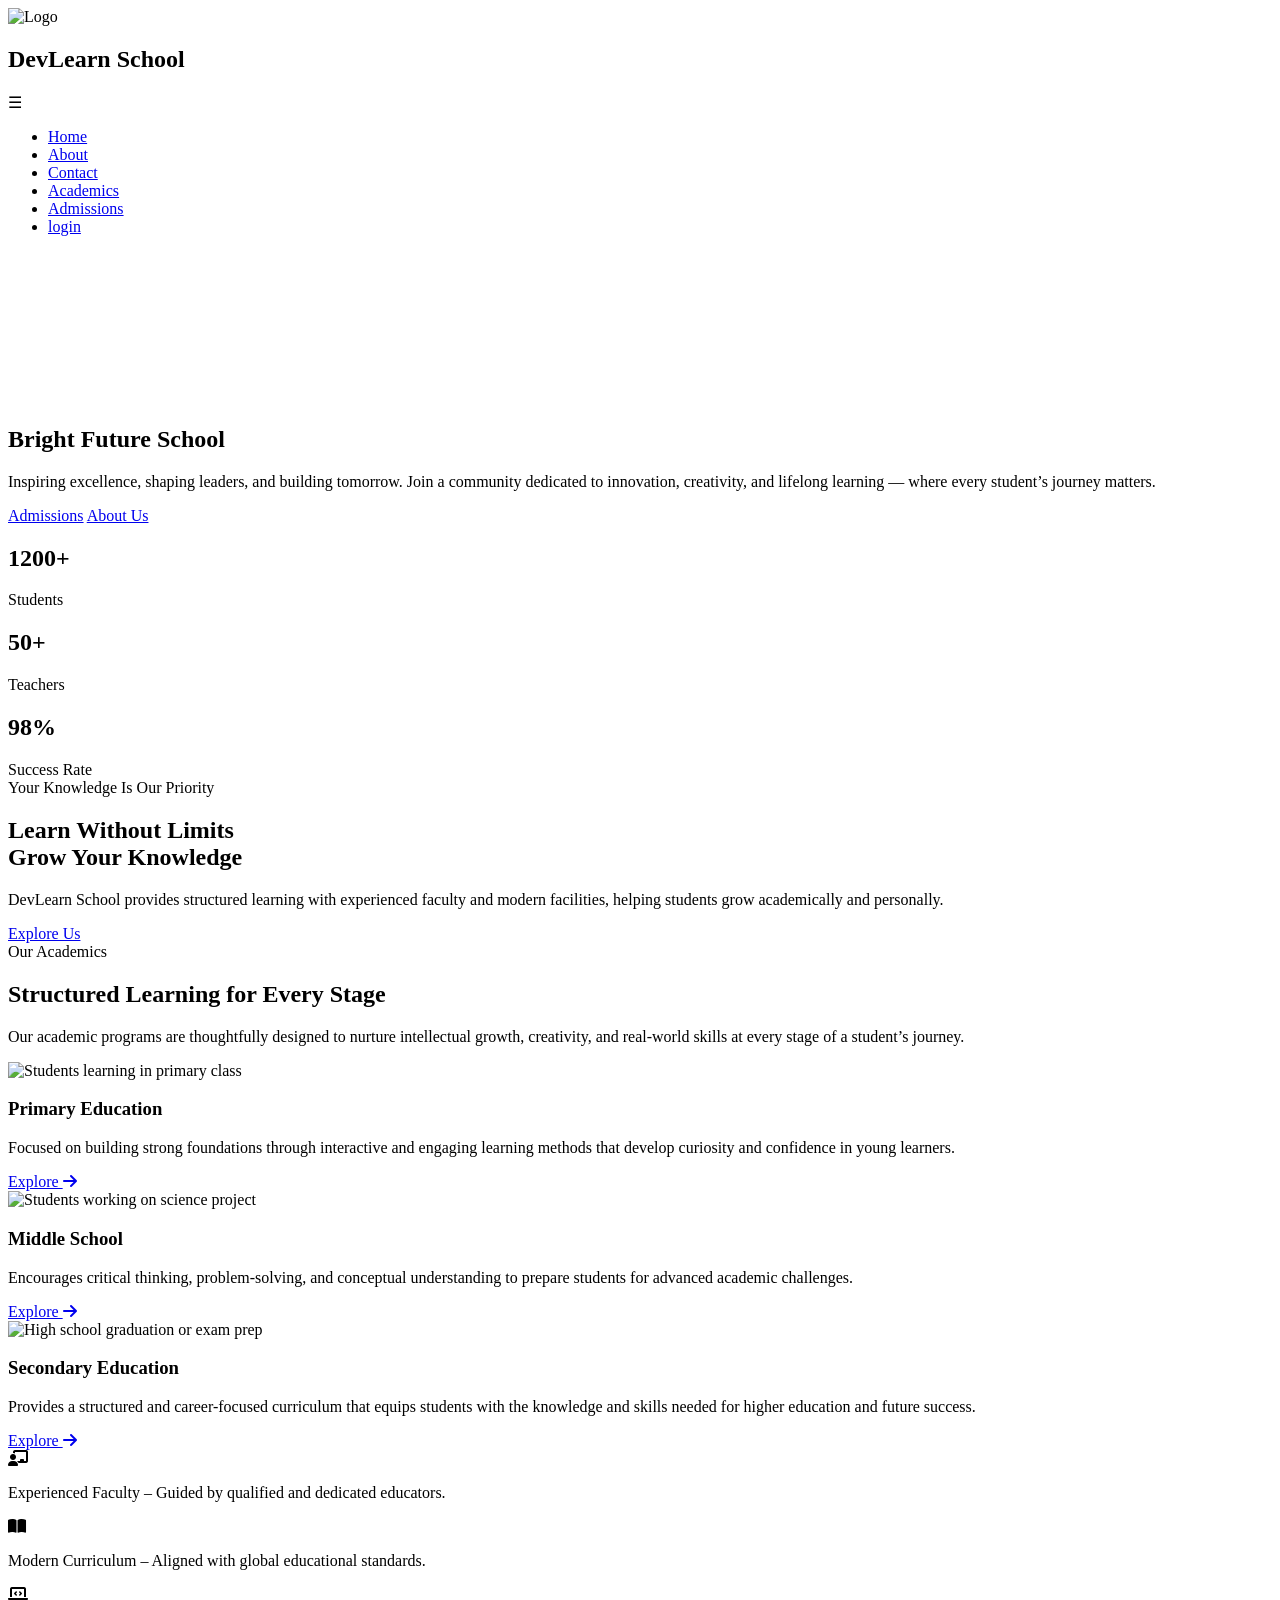
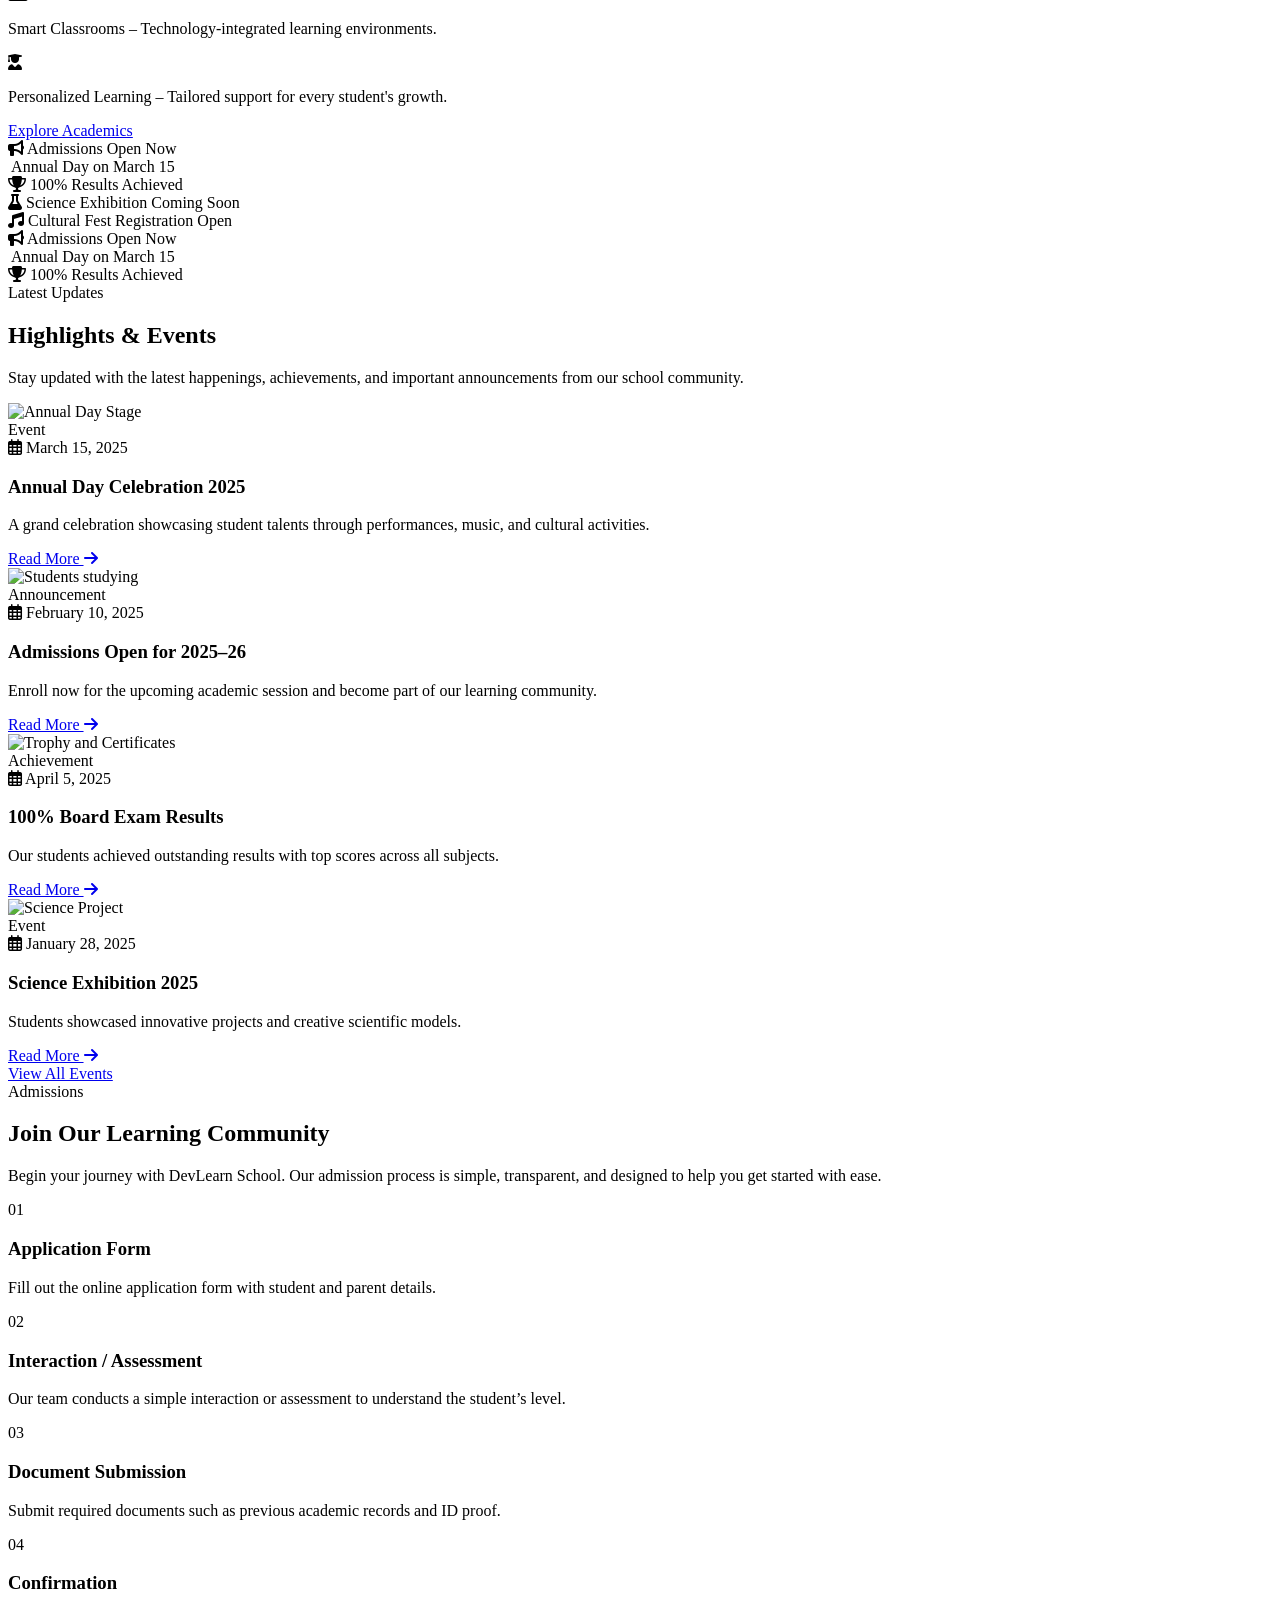
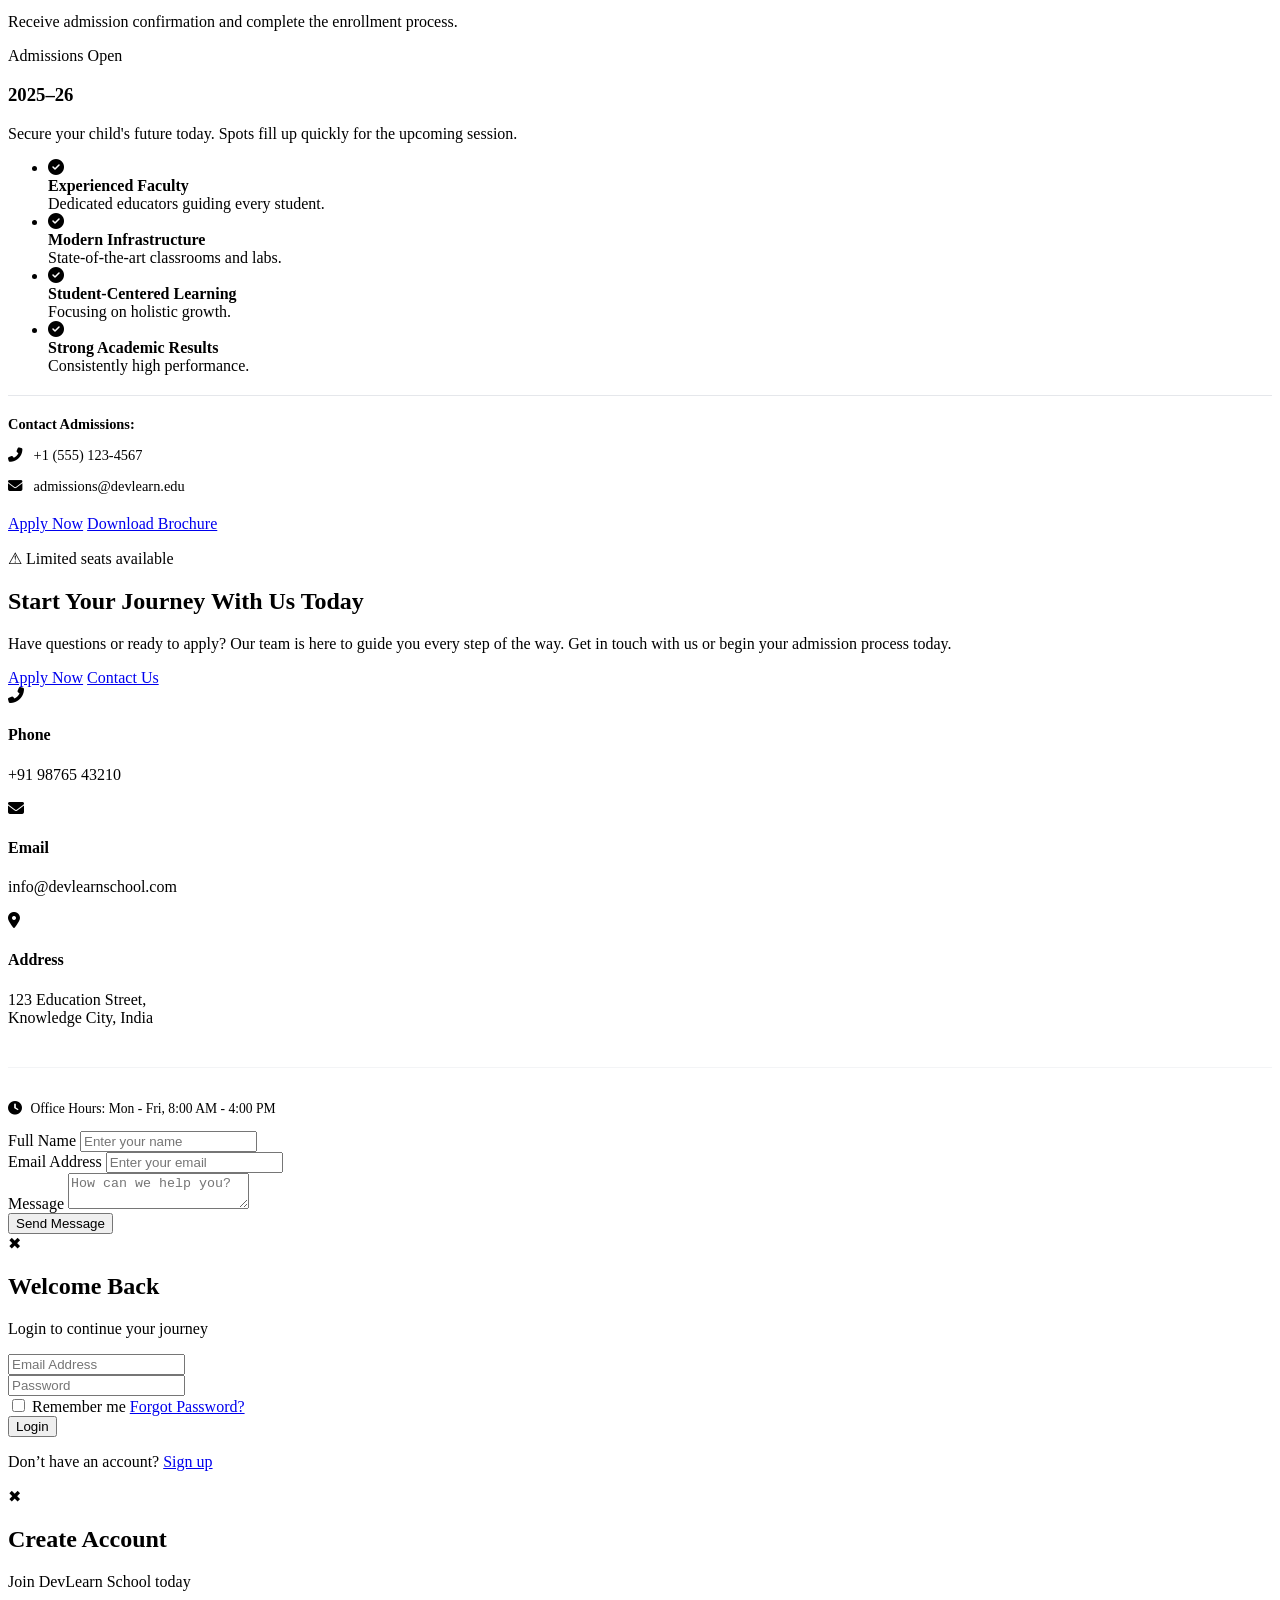
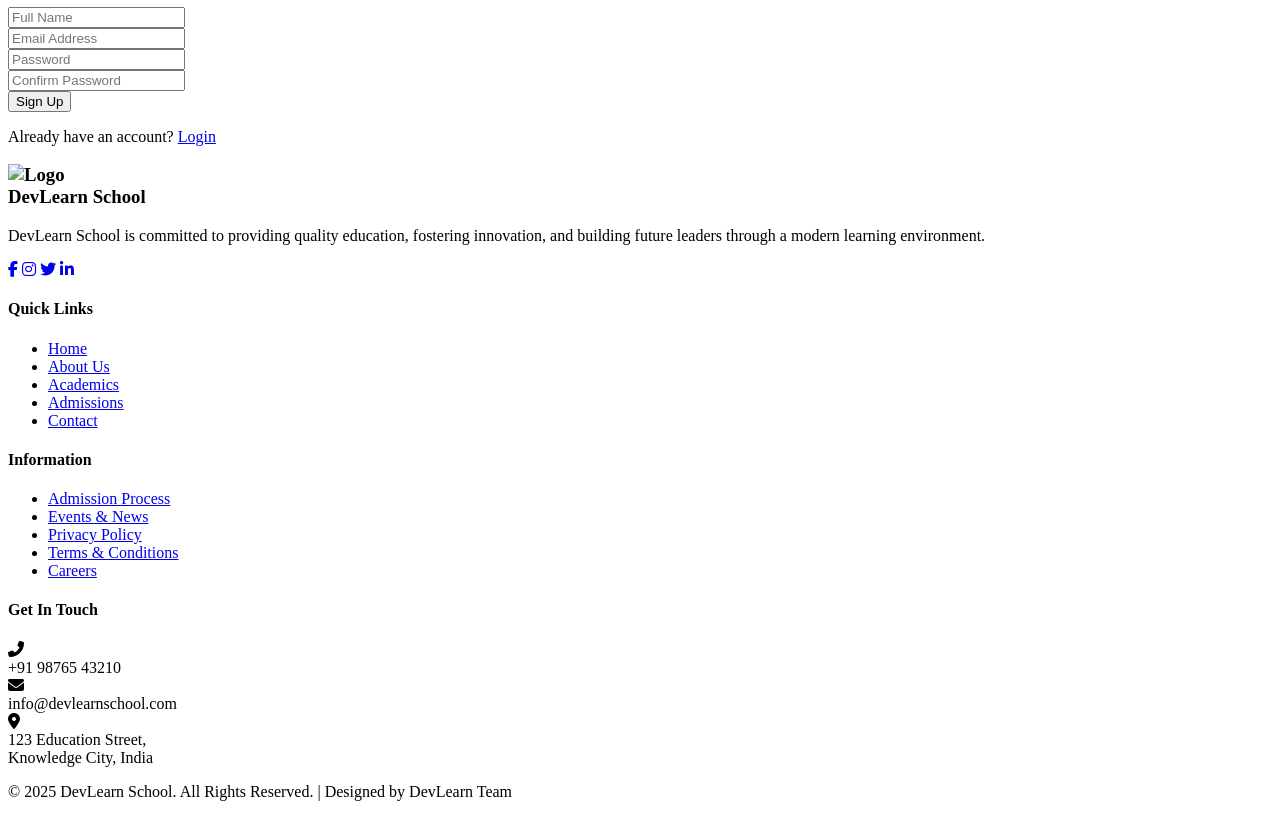
==== index.html @ 70fc8963 "Create index.html" ====
<!DOCTYPE html>
<html lang="en">

<head>
    <meta charset="UTF-8">
    <meta name="viewport" content="width=device-width, initial-scale=1.0">
    <link rel="shortcut icon" href="./images/Logo.png" type="image/x-icon">
    <title>DevLearn</title>
    <link rel="stylesheet" href="header-section.css">
    <link rel="stylesheet" href="hero-section.css">
    <link rel="stylesheet" href="intro-sec.css">
    <link rel="stylesheet" href="Academic-section.css">
    <link rel="stylesheet" href="highlites-section.css">
    <link rel="stylesheet" href="admission-section.css">
    <link rel="stylesheet" href="cta-contact-section.css">
    <link href="https://fonts.googleapis.com/css2?family=Poppins:wght@300;400;600&display=swap" rel="stylesheet">
    <link rel="stylesheet" href="https://cdnjs.cloudflare.com/ajax/libs/font-awesome/6.4.0/css/all.min.css">
</head>

<body>
    <main>
        <header>
            <div class="navbar center">

                <div class="part1 center">
                    <!-- LOGO -->
                    <div class="logo center">
                        <img src="./images/Logo.png" alt="Logo">
                        <h2>DevLearn School</h2>
                    </div>

                    <!-- HAMBURGER -->
                    <div class="menu-toggle" onclick="toggleMenu()">☰</div>
                </div>

                <div class="part2 center">
                    <!-- NAV -->
                    <ul class="nav-links center" id="navLinks">
                        <li><a href="#hero">Home</a></li>
                        <li><a href="#intro">About</a></li>
                        <li><a href="#contact">Contact</a></li>
                        <li><a href="#academics">Academics</a></li>
                        <li><a href="#admissions">Admissions</a></li>
                        <li><a href="#" onclick="openLogin()">login</a></li>
                    </ul>
                </div>



            </div>
        </header>
        <section class="hero" id="hero">

            <video autoplay muted playsinline>
                <source
                    src="https://video-previews.elements.envatousercontent.com/9fe2ec0e-b2e8-4913-87cd-4b64311486c4/watermarked_preview/watermarked_preview.mp4"
                    type="video/mp4">
            </video>

            <div class="overlay"></div>

            <div class="hero-content">
                <h1>Bright Future School</h1>
                <p>
                    Inspiring excellence, shaping leaders, and building tomorrow.
                    Join a community dedicated to innovation, creativity, and lifelong learning — where every student’s
                    journey matters.
                </p>
                <a href="#admissions" class="btn btn-primary">Admissions</a>
                <a href="#intro" class="btn btn-secondary">About Us</a>
                <!-- 📊 STATS -->
                <div class="stats">
                    <div class="stat">
                        <h2>1200+</h2>
                        <span>Students</span>
                    </div>
                    <div class="stat">
                        <h2>50+</h2>
                        <span>Teachers</span>
                    </div>
                    <div class="stat">
                        <h2>98%</h2>
                        <span>Success Rate</span>
                    </div>
                </div>
            </div>
        </section>
        <section class="intro-sec center" id="intro">
            <div class="intro-ctn center">
                <div class="intro-part1">
                    <span>Your Knowledge Is Our Priority</span>

                    <h2>
                        Learn Without Limits <br>
                        Grow Your <span>Knowledge</span>
                    </h2>

                    <p>
                        DevLearn School provides structured learning with experienced faculty
                        and modern facilities, helping students grow academically and personally.
                    </p>

                    <a href="#" class="about-btn">Explore Us</a>

                </div>
                <div class="intro-part2 center">
                    <div class="shape-ctn center">
                        <div class="shape-box center">
                            <div class="box1-part1 background"></div>
                            <div class="box1-part2"></div>
                        </div>
                        <div class="shape-box center">
                            <div class="box2-part1"></div>
                            <div class="box2-part2 background"></div>
                        </div>
                        <div class="shape-box center">
                            <div class="box3-part1 background"></div>
                            <div class="box3-part2"></div>
                        </div>
                    </div>
                </div>
            </div>
        </section>
        <section class="academic-section" id="academics">
            <div class="container">

                <!-- 1. Section Header -->
                <div class="section-header fade-on-scroll">
                    <span class="subtitle">Our Academics</span>
                    <h2>Structured Learning for Every Stage</h2>
                    <p>Our academic programs are thoughtfully designed to nurture intellectual growth, creativity, and
                        real-world
                        skills at every stage of a student’s journey.</p>
                </div>

                <!-- 2. Academic Programs (Core Content) -->
                <div class="programs-grid">

                    <!-- Program A: Primary Education -->
                    <article class="program-card fade-on-scroll">
                        <div class="card-image-wrapper">
                            <!-- Using Picsum with a specific seed for consistency -->
                            <img src="https://picsum.photos/seed/primary1/600/400"
                                alt="Students learning in primary class" loading="lazy">
                        </div>
                        <div class="card-content">
                            <h3 class="card-title">Primary Education</h3>
                            <p class="card-desc">Focused on building strong foundations through interactive and engaging
                                learning
                                methods that develop curiosity and confidence in young learners.</p>
                            <a href="#" class="card-link">Explore <i class="fas fa-arrow-right"></i></a>
                        </div>
                    </article>

                    <!-- Program B: Middle School -->
                    <article class="program-card fade-on-scroll">
                        <div class="card-image-wrapper">
                            <img src="https://picsum.photos/seed/middleschool2/600/400"
                                alt="Students working on science project" loading="lazy">
                        </div>
                        <div class="card-content">
                            <h3 class="card-title">Middle School</h3>
                            <p class="card-desc">Encourages critical thinking, problem-solving, and conceptual
                                understanding to prepare
                                students for advanced academic challenges.</p>
                            <a href="#" class="card-link">Explore <i class="fas fa-arrow-right"></i></a>
                        </div>
                    </article>

                    <!-- Program C: Secondary Education -->
                    <article class="program-card fade-on-scroll">
                        <div class="card-image-wrapper">
                            <img src="https://picsum.photos/seed/highschool3/600/400"
                                alt="High school graduation or exam prep" loading="lazy">
                        </div>
                        <div class="card-content">
                            <h3 class="card-title">Secondary Education</h3>
                            <p class="card-desc">Provides a structured and career-focused curriculum that equips
                                students with the
                                knowledge and skills needed for higher education and future success.</p>
                            <a href="#" class="card-link">Explore <i class="fas fa-arrow-right"></i></a>
                        </div>
                    </article>

                </div>

                <!-- 3. Additional Academic Features -->
                <div class="features-row">

                    <div class="feature-item fade-on-scroll">
                        <div class="feature-icon">
                            <i class="fas fa-chalkboard-user"></i>
                        </div>
                        <p class="feature-text">Experienced Faculty – Guided by qualified and dedicated educators.</p>
                    </div>

                    <div class="feature-item fade-on-scroll">
                        <div class="feature-icon">
                            <i class="fas fa-book-open"></i>
                        </div>
                        <p class="feature-text">Modern Curriculum – Aligned with global educational standards.</p>
                    </div>

                    <div class="feature-item fade-on-scroll">
                        <div class="feature-icon">
                            <i class="fas fa-laptop-code"></i>
                        </div>
                        <p class="feature-text">Smart Classrooms – Technology-integrated learning environments.</p>
                    </div>

                    <div class="feature-item fade-on-scroll">
                        <div class="feature-icon">
                            <i class="fas fa-user-graduate"></i>
                        </div>
                        <p class="feature-text">Personalized Learning – Tailored support for every student's growth.</p>
                    </div>

                </div>

                <!-- 4. Call to Action -->
                <div class="cta-container fade-on-scroll">
                    <a href="#" class="btn btn-primary" onclick="handleCta(event)">Explore Academics</a>
                </div>

            </div>
        </section>
        <section class="events-section" id="events">
            <div class="container">

                <!-- 5. Ticker Bar -->
                <div class="ticker-wrap">
                    <div class="ticker">
                        <div class="ticker-item"><i class="fas fa-bullhorn"></i> Admissions Open Now</div>
                        <div class="ticker-item"><i class="fas fa-calendar-star"></i> Annual Day on March 15</div>
                        <div class="ticker-item"><i class="fas fa-trophy"></i> 100% Results Achieved</div>
                        <div class="ticker-item"><i class="fas fa-flask"></i> Science Exhibition Coming Soon</div>
                        <div class="ticker-item"><i class="fas fa-music"></i> Cultural Fest Registration Open</div>
                        <!-- Repeated for seamless loop effect in CSS -->
                        <div class="ticker-item"><i class="fas fa-bullhorn"></i> Admissions Open Now</div>
                        <div class="ticker-item"><i class="fas fa-calendar-star"></i> Annual Day on March 15</div>
                        <div class="ticker-item"><i class="fas fa-trophy"></i> 100% Results Achieved</div>
                    </div>
                </div>

                <!-- 1. Section Header -->
                <div class="section-header fade-on-scroll">
                    <span class="subtitle">Latest Updates</span>
                    <h2>Highlights & Events</h2>
                    <p>Stay updated with the latest happenings, achievements, and important announcements from our
                        school community.</p>
                </div>

                <!-- 2. Event Cards Grid -->
                <div class="events-grid">

                    <!-- Card 1: Event -->
                    <article class="event-card fade-on-scroll">
                        <div class="card-image">
                            <img src="https://picsum.photos/seed/event1/600/400" alt="Annual Day Stage">
                        </div>
                        <div class="card-content">
                            <span class="card-tag tag-event">Event</span>
                            <div class="card-date"><i class="far fa-calendar-alt"></i> March 15, 2025</div>
                            <h3 class="card-title">Annual Day Celebration 2025</h3>
                            <p class="card-desc">A grand celebration showcasing student talents through performances,
                                music, and cultural activities.</p>
                            <a href="#" class="card-link">Read More <i class="fas fa-arrow-right"></i></a>
                        </div>
                    </article>

                    <!-- Card 2: Announcement -->
                    <article class="event-card fade-on-scroll">
                        <div class="card-image">
                            <img src="https://picsum.photos/seed/admissions/600/400" alt="Students studying">
                        </div>
                        <div class="card-content">
                            <span class="card-tag tag-announcement">Announcement</span>
                            <div class="card-date"><i class="far fa-calendar-alt"></i> February 10, 2025</div>
                            <h3 class="card-title">Admissions Open for 2025–26</h3>
                            <p class="card-desc">Enroll now for the upcoming academic session and become part of our
                                learning community.</p>
                            <a href="#" class="card-link">Read More <i class="fas fa-arrow-right"></i></a>
                        </div>
                    </article>

                    <!-- Card 3: Achievement -->
                    <article class="event-card fade-on-scroll">
                        <div class="card-image">
                            <img src="https://picsum.photos/seed/results/600/400" alt="Trophy and Certificates">
                        </div>
                        <div class="card-content">
                            <span class="card-tag tag-achievement">Achievement</span>
                            <div class="card-date"><i class="far fa-calendar-alt"></i> April 5, 2025</div>
                            <h3 class="card-title">100% Board Exam Results</h3>
                            <p class="card-desc">Our students achieved outstanding results with top scores across all
                                subjects.</p>
                            <a href="#" class="card-link">Read More <i class="fas fa-arrow-right"></i></a>
                        </div>
                    </article>

                    <!-- Card 4: Event (Optional) -->
                    <article class="event-card fade-on-scroll">
                        <div class="card-image">
                            <img src="https://picsum.photos/seed/science/600/400" alt="Science Project">
                        </div>
                        <div class="card-content">
                            <span class="card-tag tag-event">Event</span>
                            <div class="card-date"><i class="far fa-calendar-alt"></i> January 28, 2025</div>
                            <h3 class="card-title">Science Exhibition 2025</h3>
                            <p class="card-desc">Students showcased innovative projects and creative scientific models.
                            </p>
                            <a href="#" class="card-link">Read More <i class="fas fa-arrow-right"></i></a>
                        </div>
                    </article>

                </div>

                <!-- 6. Call to Action -->
                <div class="cta-container fade-on-scroll">
                    <a href="#" class="btn btn-primary" onclick="handleCta(event)">View All Events</a>
                </div>

            </div>
        </section>
        <section class="admissions-section" id="admissions">
            <div class="container">

                <!-- 1. Section Header -->
                <div class="section-header fade-on-scroll">
                    <span class="subtitle">Admissions</span>
                    <h2>Join Our Learning Community</h2>
                    <p>Begin your journey with DevLearn School. Our admission process is simple, transparent, and
                        designed to help you get started with ease.</p>
                </div>

                <div class="admissions-grid">

                    <!-- 2. Admission Process (Left Column) -->
                    <div class="process-container">
                        <div class="steps-wrapper">

                            <!-- Step 01 -->
                            <div class="step-card fade-on-scroll">
                                <div class="step-number">01</div>
                                <div class="step-content">
                                    <h3>Application Form</h3>
                                    <p>Fill out the online application form with student and parent details.</p>
                                </div>
                            </div>

                            <!-- Step 02 -->
                            <div class="step-card fade-on-scroll">
                                <div class="step-number">02</div>
                                <div class="step-content">
                                    <h3>Interaction / Assessment</h3>
                                    <p>Our team conducts a simple interaction or assessment to understand the student’s
                                        level.</p>
                                </div>
                            </div>

                            <!-- Step 03 -->
                            <div class="step-card fade-on-scroll">
                                <div class="step-number">03</div>
                                <div class="step-content">
                                    <h3>Document Submission</h3>
                                    <p>Submit required documents such as previous academic records and ID proof.</p>
                                </div>
                            </div>

                            <!-- Step 04 -->
                            <div class="step-card fade-on-scroll">
                                <div class="step-number">04</div>
                                <div class="step-content">
                                    <h3>Confirmation</h3>
                                    <p>Receive admission confirmation and complete the enrollment process.</p>
                                </div>
                            </div>

                        </div>
                    </div>

                    <!-- 5. Side Panel / Info Card (Right Column) -->
                    <aside class="info-panel fade-on-scroll">
                        <span class="badge">Admissions Open</span>
                        <h3 class="academic-year">2025–26</h3>
                        <p class="panel-desc">Secure your child's future today. Spots fill up quickly for the upcoming
                            session.</p>

                        <!-- 3. Why Choose Us -->
                        <ul class="why-choose-list">
                            <li>
                                <i class="fas fa-check-circle"></i>
                                <div><strong>Experienced Faculty</strong><br>Dedicated educators guiding every student.
                                </div>
                            </li>
                            <li>
                                <i class="fas fa-check-circle"></i>
                                <div><strong>Modern Infrastructure</strong><br>State-of-the-art classrooms and labs.
                                </div>
                            </li>
                            <li>
                                <i class="fas fa-check-circle"></i>
                                <div><strong>Student-Centered Learning</strong><br>Focusing on holistic growth.</div>
                            </li>
                            <li>
                                <i class="fas fa-check-circle"></i>
                                <div><strong>Strong Academic Results</strong><br>Consistently high performance.</div>
                            </li>
                        </ul>

                        <div style="border-top: 1px solid #E5E7EB; margin: 20px 0;"></div>

                        <div style="margin-bottom: 20px; text-align: left;">
                            <p style="font-size: 0.9rem; margin-bottom: 5px;"><strong>Contact Admissions:</strong></p>
                            <p style="font-size: 0.9rem; color: var(--text-dark);"><i class="fas fa-phone-alt"
                                    style="color: var(--primary-blue); margin-right: 8px;"></i> +1 (555) 123-4567</p>
                            <p style="font-size: 0.9rem; color: var(--text-dark);"><i class="fas fa-envelope"
                                    style="color: var(--primary-blue); margin-right: 8px;"></i> admissions@devlearn.edu
                            </p>
                        </div>

                        <!-- 4. Call To Action -->
                        <div class="cta-group">
                            <a href="#" class="btn btn-primary full-width" onclick="handleApply(event)">Apply Now</a>
                            <a href="#" class="btn btn-outline full-width" onclick="handleDownload(event)">Download
                                Brochure</a>
                        </div>

                        <p class="seats-text">⚠ Limited seats available</p>

                    </aside>

                </div>

            </div>
        </section>
        <section class="cta-contact-section" id="contact">
            <div class="container content-wrapper">

                <!-- 1 & 2. Header & Text -->
                <div class="section-header fade-on-scroll">
                    <h2>Start Your Journey With Us Today</h2>
                    <p>Have questions or ready to apply? Our team is here to guide you every step of the way. Get in
                        touch with us or begin your admission process today.</p>

                    <!-- 3. CTA Buttons -->
                    <div class="cta-buttons">
                        <a href="#" class="btn btn-primary" onclick="handleAction(event, 'application')">Apply Now</a>
                        <a href="#contact-form" class="btn btn-secondary">Contact Us</a>
                    </div>
                </div>

                <div class="contact-grid">

                    <!-- 4. Contact Information -->
                    <div class="info-card fade-on-scroll">
                        <div class="info-item">
                            <div class="icon-box">
                                <i class="fas fa-phone-alt"></i>
                            </div>
                            <div class="info-content">
                                <h4>Phone</h4>
                                <p>+91 98765 43210</p>
                            </div>
                        </div>

                        <div class="info-item">
                            <div class="icon-box">
                                <i class="fas fa-envelope"></i>
                            </div>
                            <div class="info-content">
                                <h4>Email</h4>
                                <p>info@devlearnschool.com</p>
                            </div>
                        </div>

                        <div class="info-item">
                            <div class="icon-box">
                                <i class="fas fa-map-marker-alt"></i>
                            </div>
                            <div class="info-content">
                                <h4>Address</h4>
                                <p>123 Education Street,<br>Knowledge City, India</p>
                            </div>
                        </div>

                        <div style="margin-top: 40px; padding-top: 20px; border-top: 1px solid #F3F4F6;">
                            <p style="font-size: 0.85rem; color: var(--text-gray);">
                                <i class="fas fa-clock" style="margin-right: 5px; color: var(--primary-blue);"></i>
                                Office Hours: Mon - Fri, 8:00 AM - 4:00 PM
                            </p>
                        </div>
                    </div>

                    <!-- 5. Contact Form -->
                    <div class="form-card fade-on-scroll" id="contact-form">
                        <form onsubmit="handleFormSubmit(event)">
                            <div class="form-group">
                                <label for="name">Full Name</label>
                                <input type="text" id="name" class="form-control" placeholder="Enter your name"
                                    required>
                            </div>

                            <div class="form-group">
                                <label for="email">Email Address</label>
                                <input type="email" id="email" class="form-control" placeholder="Enter your email"
                                    required>
                            </div>

                            <div class="form-group">
                                <label for="message">Message</label>
                                <textarea id="message" class="form-control" placeholder="How can we help you?"
                                    required></textarea>
                            </div>

                            <button type="submit" class="submit-btn">Send Message</button>
                        </form>
                    </div>

                </div>
            </div>
        </section>
        <!-- LOGIN MODAL -->
        <section class="login-container center" id="loginBox">

            <div class="login-card">

                <!-- CLOSE BUTTON -->
                <div class="close-btn" onclick="closeLogin()">✖</div>

                <h2>Welcome Back</h2>
                <p>Login to continue your journey</p>

                <form onsubmit="login(event)">

                    <div class="input-group">
                        <input type="email" id="email" placeholder="Email Address" required>
                    </div>

                    <div class="input-group">
                        <input type="password" id="password" placeholder="Password" required>
                    </div>

                    <div class="options">
                        <label>
                            <input type="checkbox"> Remember me
                        </label>
                        <a href="#">Forgot Password?</a>
                    </div>

                    <button type="submit" class="login-btn">Login</button>

                </form>

                <p class="signup-text">
                    Don’t have an account?
                    <a href="#" onclick="switchToSignup()">Sign up</a>
                </p>

            </div>

        </section>
        <!-- SIGNUP MODAL -->
        <section class="login-container" id="signupBox">

            <div class="login-card">

                <!-- CLOSE BUTTON -->
                <div class="close-btn" onclick="closeSignup()">✖</div>

                <h2>Create Account</h2>
                <p>Join DevLearn School today</p>

                <form>
                    <div class="input-group">
                        <input type="text" placeholder="Full Name" required>
                    </div>

                    <div class="input-group">
                        <input type="email" placeholder="Email Address" required>
                    </div>

                    <div class="input-group">
                        <input type="password" placeholder="Password" required>
                    </div>

                    <div class="input-group">
                        <input type="password" placeholder="Confirm Password" required>
                    </div>

                    <button type="submit" class="login-btn">Sign Up</button>
                </form>

                <p class="signup-text">
                    Already have an account?
                    <a href="#" onclick="switchToLogin()">Login</a>
                </p>

            </div>

        </section>
        <footer class="site-footer">
            <div class="container">

                <div class="footer-grid">

                    <!-- 1. About School -->
                    <div class="footer-col">
                        <h3>
                            <div class="logo center">
                                <img src="./images/Logo.png" alt="Logo">
                            </div>
                            DevLearn School
                        </h3>
                        <p class="footer-desc">
                            DevLearn School is committed to providing quality education, fostering innovation, and
                            building future leaders through a modern learning environment.
                        </p>
                        <!-- 5. Social Media (Placed here for better UX, usually near brand) -->
                        <div class="social-links">
                            <a href="#" class="social-link" aria-label="Facebook"><i class="fab fa-facebook-f"></i></a>
                            <a href="#" class="social-link" aria-label="Instagram"><i class="fab fa-instagram"></i></a>
                            <a href="#" class="social-link" aria-label="Twitter"><i class="fab fa-twitter"></i></a>
                            <a href="#" class="social-link" aria-label="LinkedIn"><i class="fab fa-linkedin-in"></i></a>
                        </div>
                    </div>

                    <!-- 2. Quick Links -->
                    <div class="footer-col">
                        <h4>Quick Links</h4>
                        <ul class="footer-links">
                            <li><a href="#hero">Home</a></li>
                            <li><a href="#intro">About Us</a></li>
                            <li><a href="#academics">Academics</a></li>
                            <li><a href="#admissions">Admissions</a></li>
                            <li><a href="#contact">Contact</a></li>
                        </ul>
                    </div>

                    <!-- 3. Important Links -->
                    <div class="footer-col">
                        <h4>Information</h4>
                        <ul class="footer-links">
                            <li><a href="#">Admission Process</a></li>
                            <li><a href="#">Events & News</a></li>
                            <li><a href="#">Privacy Policy</a></li>
                            <li><a href="#">Terms & Conditions</a></li>
                            <li><a href="#">Careers</a></li>
                        </ul>
                    </div>

                    <!-- 4. Contact Info -->
                    <div class="footer-col">
                        <h4>Get In Touch</h4>

                        <div class="contact-item">
                            <i class="fas fa-phone-alt contact-icon"></i>
                            <div class="contact-text">
                                +91 98765 43210
                            </div>
                        </div>

                        <div class="contact-item">
                            <i class="fas fa-envelope contact-icon"></i>
                            <div class="contact-text">
                                info@devlearnschool.com
                            </div>
                        </div>

                        <div class="contact-item">
                            <i class="fas fa-map-marker-alt contact-icon"></i>
                            <div class="contact-text">
                                123 Education Street,<br>
                                Knowledge City, India
                            </div>
                        </div>
                    </div>

                </div>

                <!-- 6. Bottom Bar (Copyright) -->
                <div class="footer-bottom">
                    <p class="copyright-text">
                        &copy; 2025 <span>DevLearn School</span>. All Rights Reserved. | Designed by DevLearn Team
                    </p>
                </div>

            </div>
        </footer>
    </main>

    <script src="events.js"></script>
    <!-- <script src="nav.js"></script> -->
    <script>
        const navbar = document.querySelector(".navbar");
        const hero = document.getElementById("hero");

        let lastScrollY = window.scrollY;

        window.addEventListener("scroll", () => {
            const currentScroll = window.scrollY;
            const heroBottom = hero.offsetTop + hero.offsetHeight;

            /* ===== GLASS EFFECT ===== */
            if (currentScroll > heroBottom - 680) {
                navbar.classList.add("glass-navbar");
            } else {
                navbar.classList.remove("glass-navbar");
            }

            /* ===== HIDE / SHOW NAVBAR ===== */
            if (Math.abs(currentScroll - lastScrollY) > 10) {

                if (currentScroll > lastScrollY && currentScroll > 100) {
                    navbar.classList.add("hide"); // scroll down
                } else {
                    navbar.classList.remove("hide"); // scroll up
                }

            }

            lastScrollY = currentScroll;
        });

        function login(event) {
            event.preventDefault();

            const form = event.target;

            const email = form.querySelector('input[type="email"]').value.trim().toLowerCase();
            const password = form.querySelector('input[type="password"]').value.trim();

            console.log("Email:", email);
            console.log("Password:", password);

            const users = [
                { email: "student@gmail.com", password: "1234", role: "student" },
                { email: "teacher@gmail.com", password: "1234", role: "teacher" },
                { email: "admin@gmail.com", password: "1234", role: "admin" }
            ];

            const user = users.find(u => u.email === email && u.password === password);

            if (user) {
                localStorage.setItem("role", user.role);

                const routes = {
                    student: "student_dashboard_responsive.html",
                    teacher: "teacher_dashboard_responsive.html",
                    admin: "devlearn_admin_dashboard.html"
                };

                window.location.href = routes[user.role];

            } else {
                alert("Invalid Email or Password");
            }
        }
    </script>
</body>

</html>
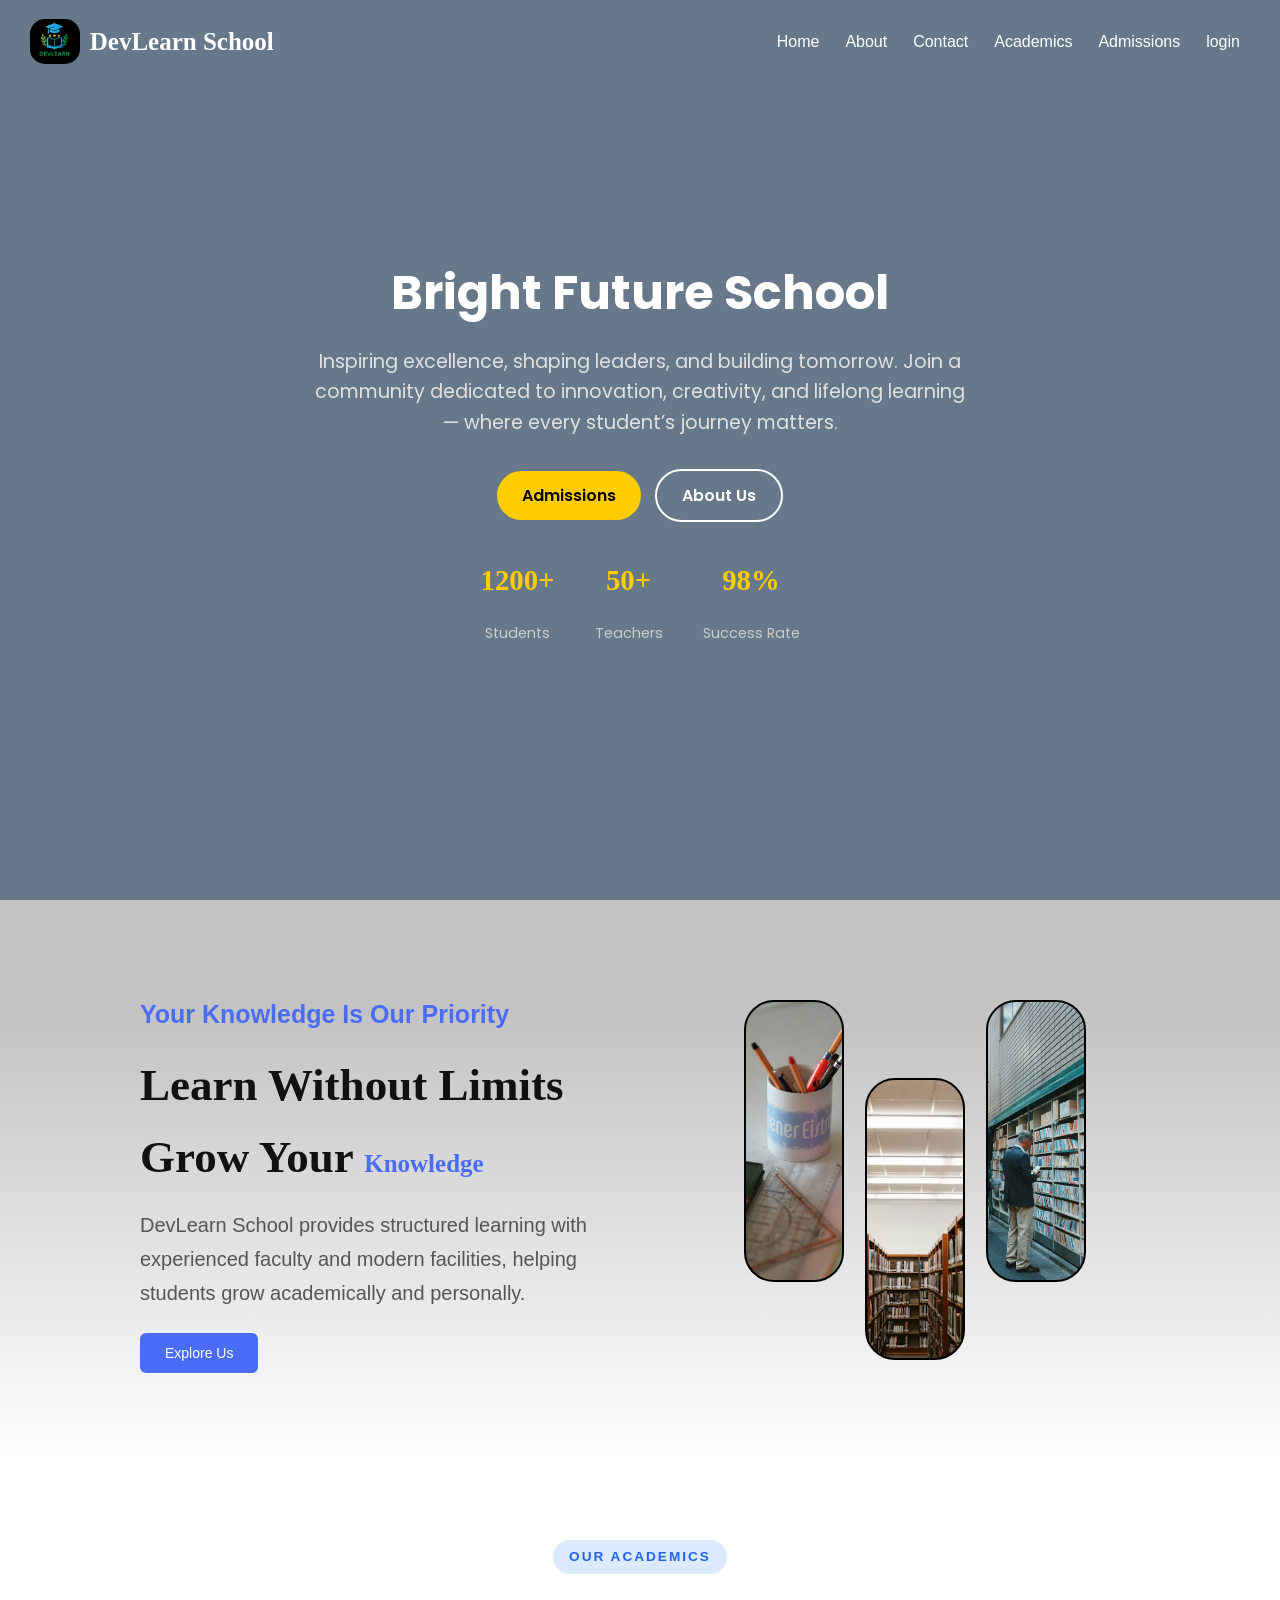
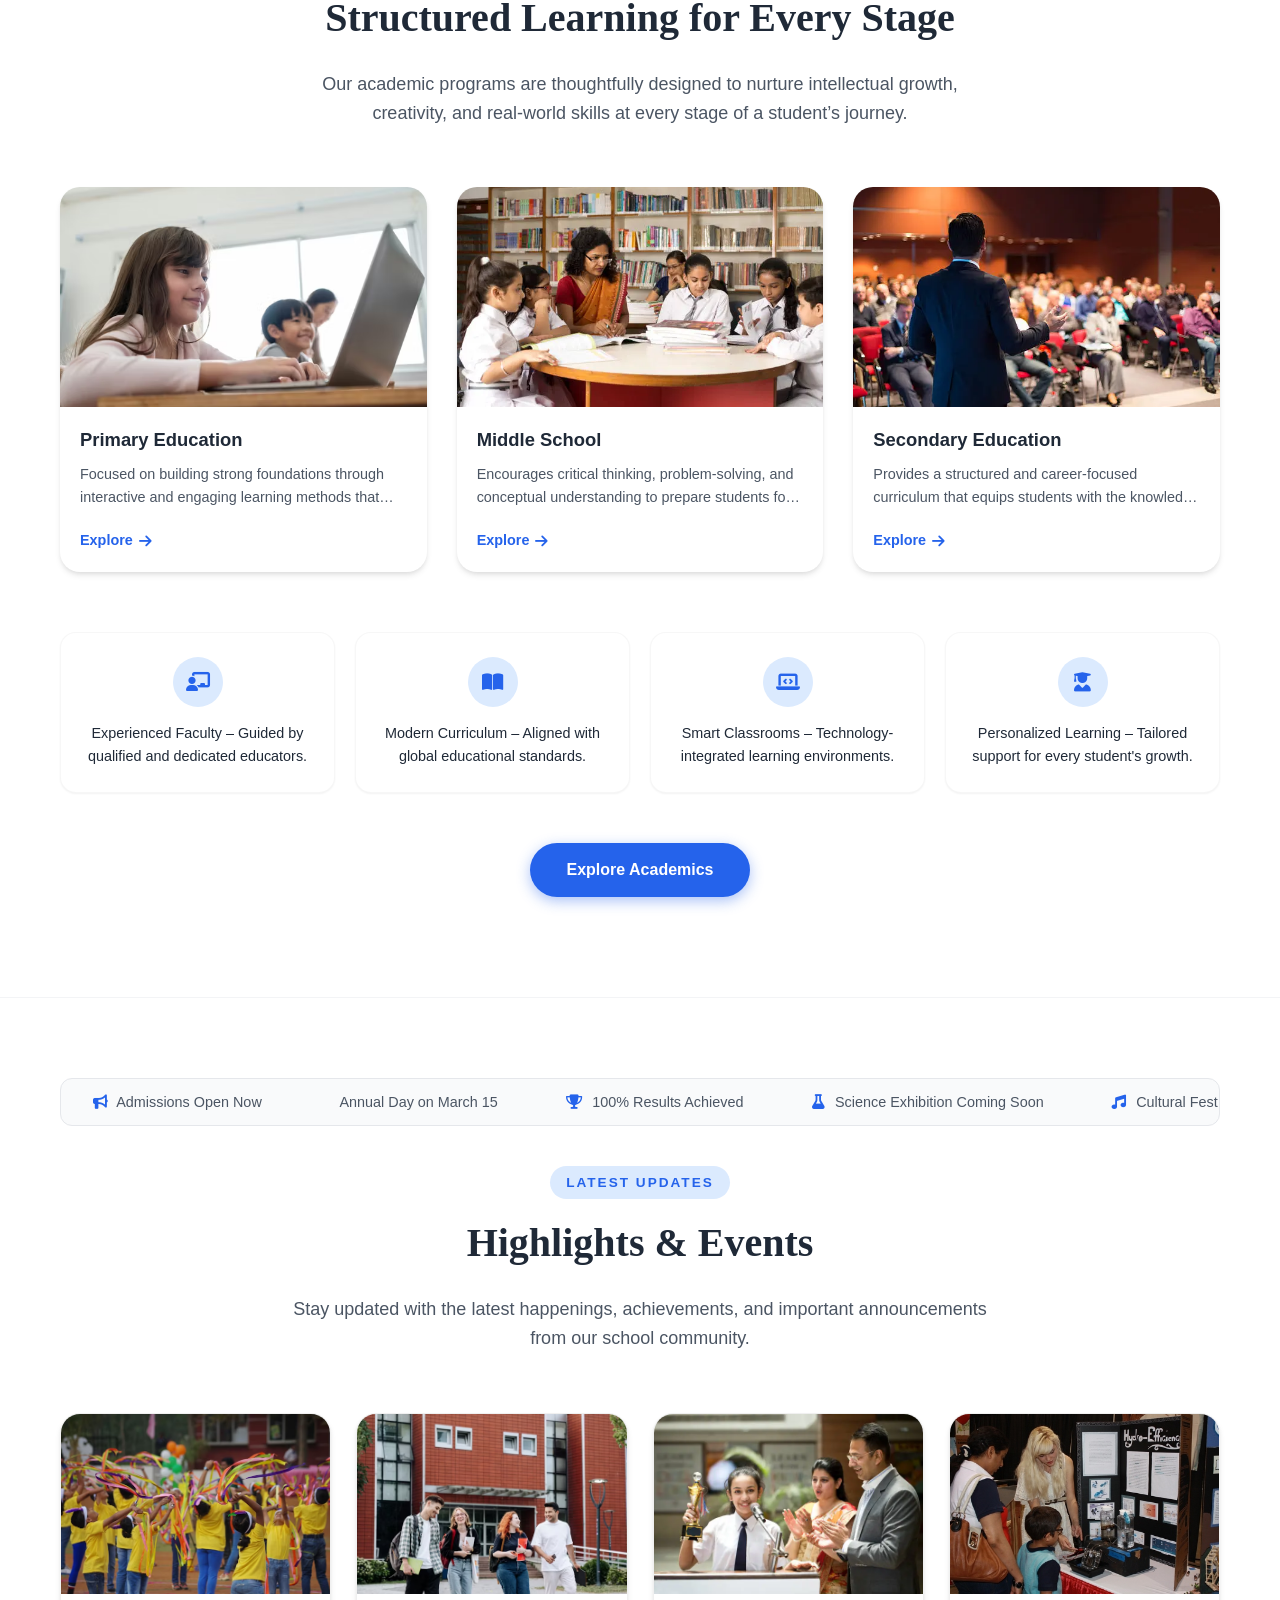
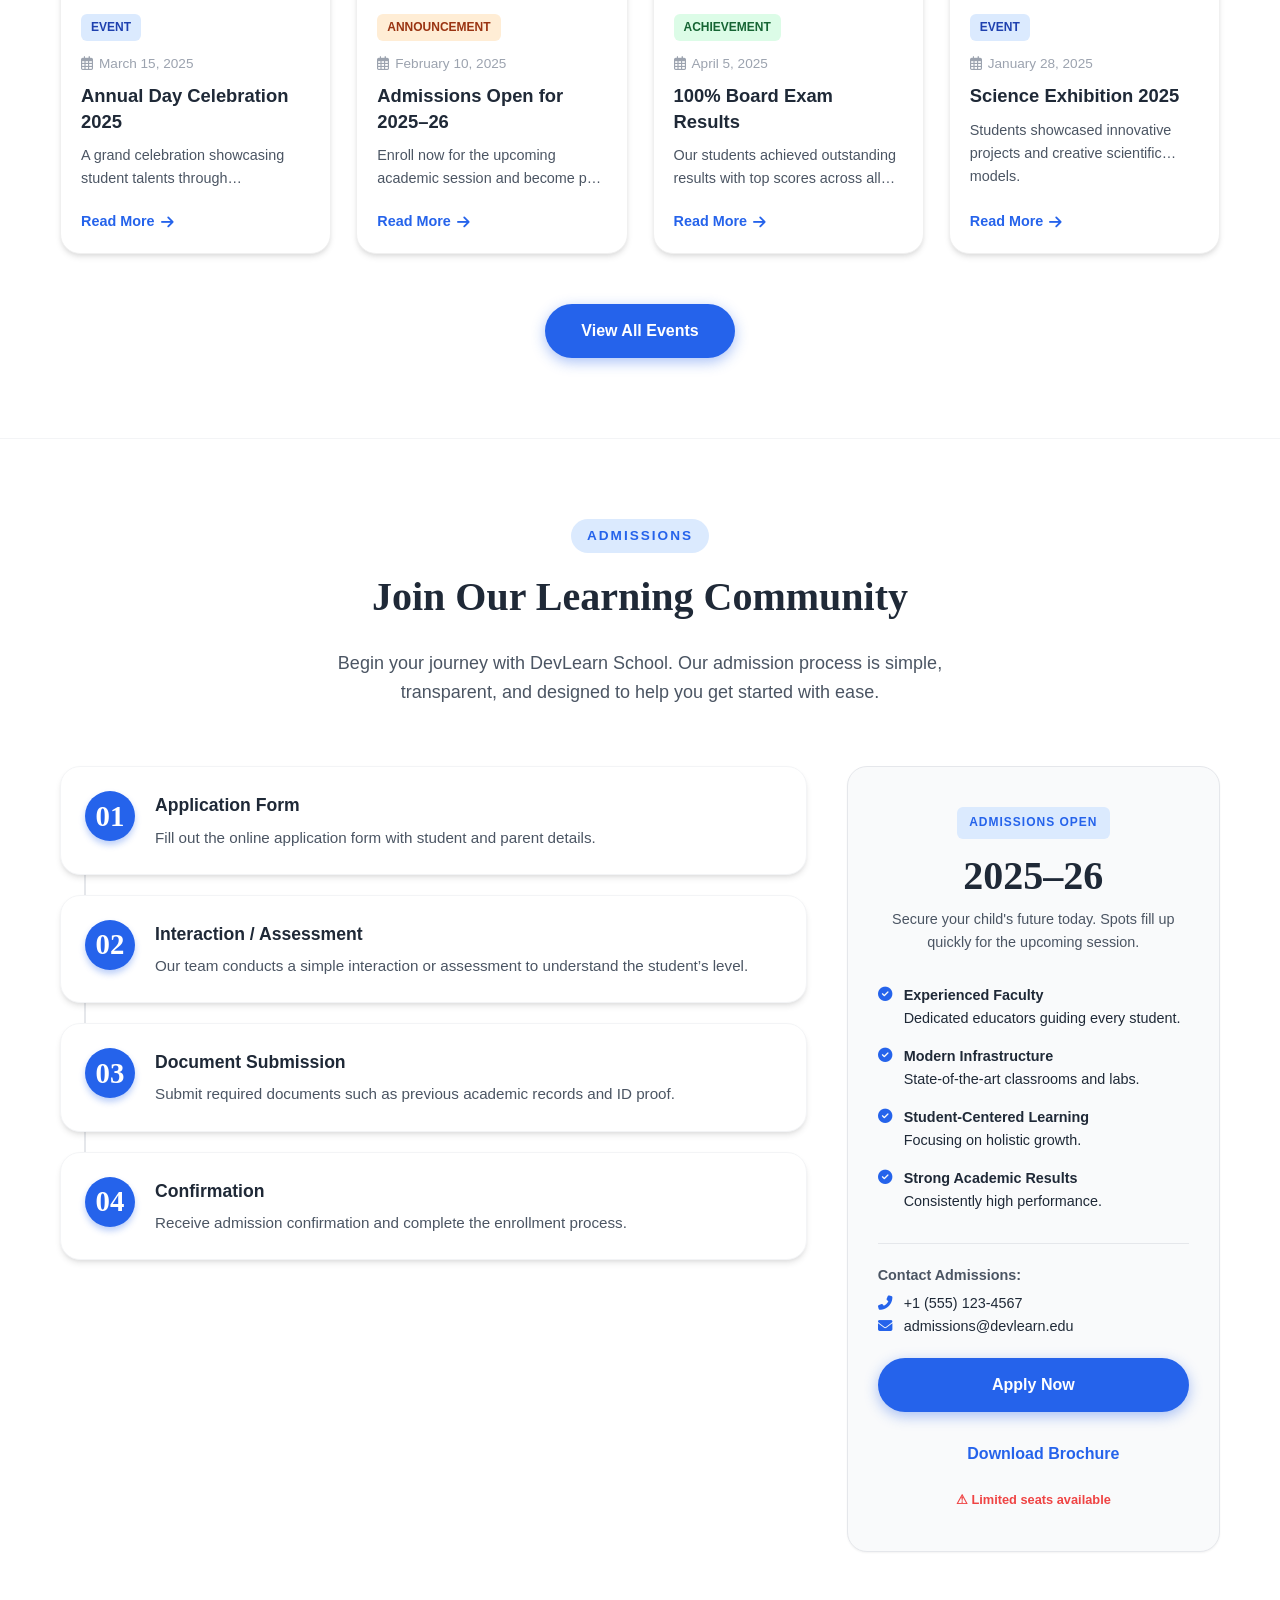
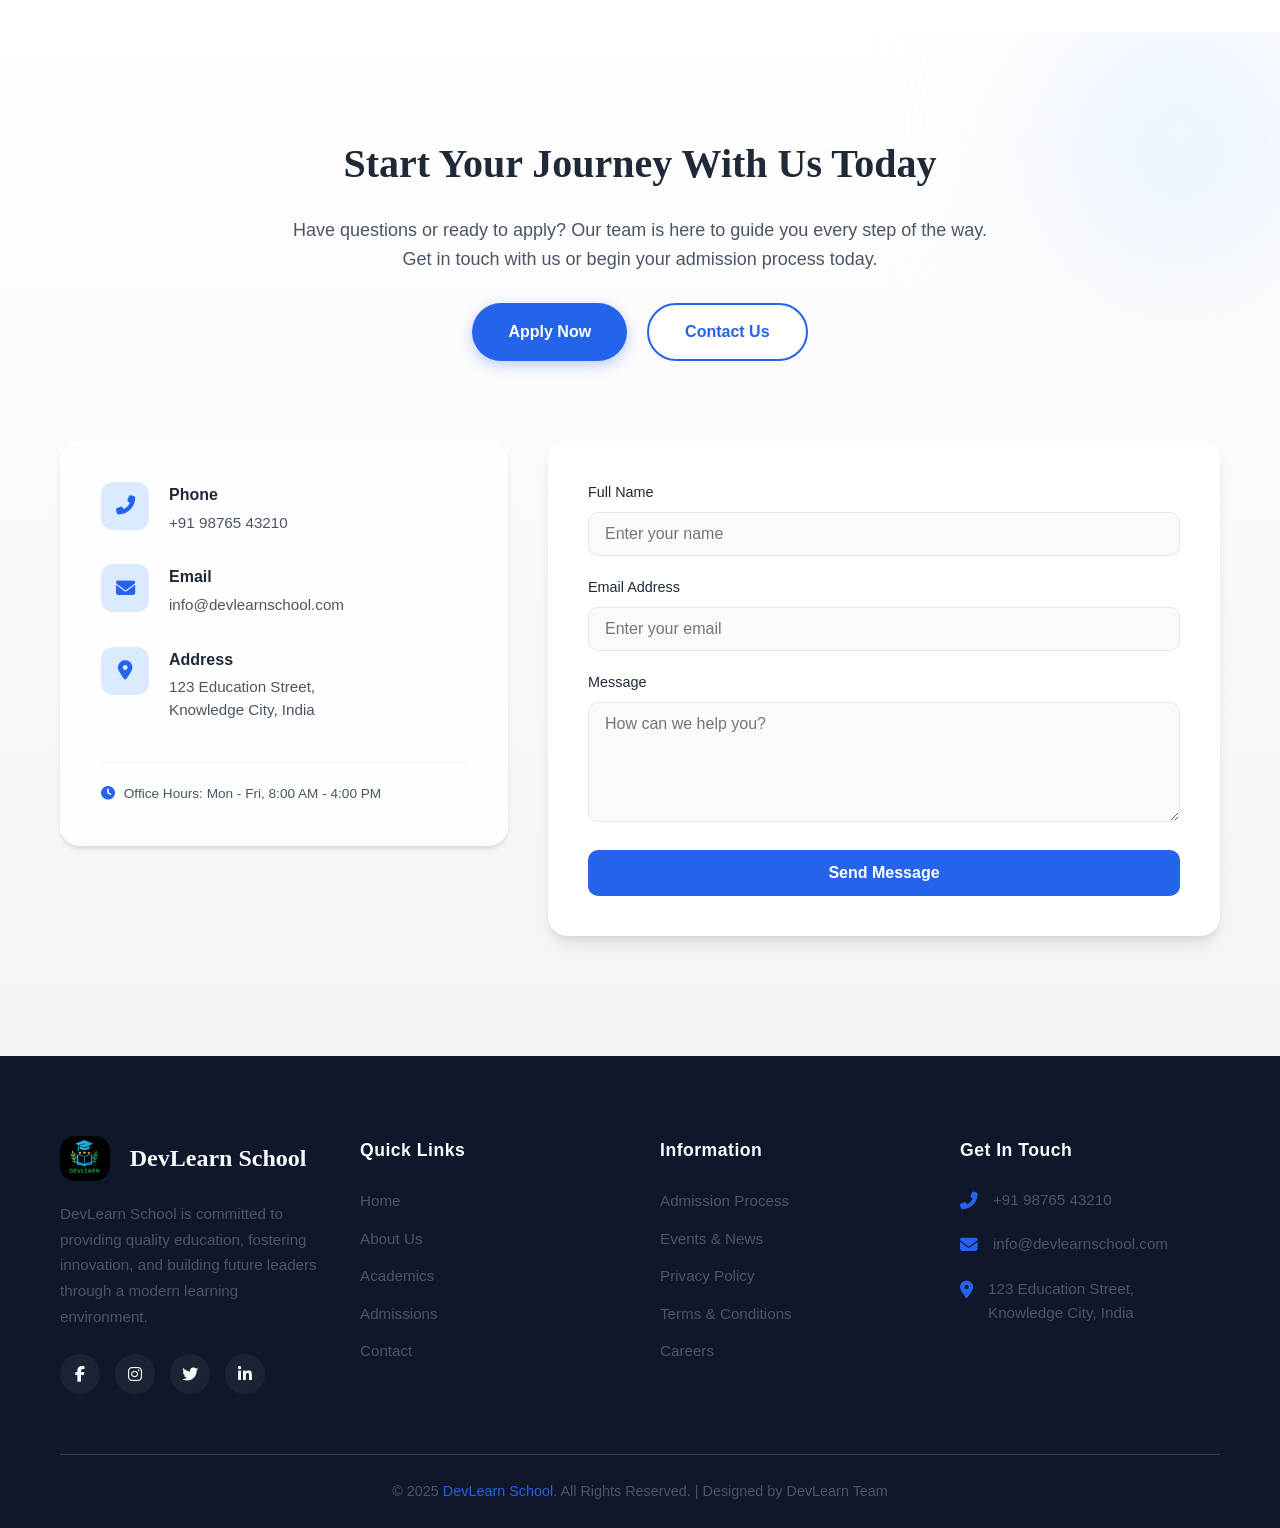
==== commit 824b8fe4: "Update index.html" ====
--- a/index.html
+++ b/index.html
@@ -139,8 +139,7 @@
                     <!-- Program A: Primary Education -->
                     <article class="program-card fade-on-scroll">
                         <div class="card-image-wrapper">
-                            <!-- Using Picsum with a specific seed for consistency -->
-                            <img src="https://picsum.photos/seed/primary1/600/400"
+                            <img src="./images/image5.png"
                                 alt="Students learning in primary class" loading="lazy">
                         </div>
                         <div class="card-content">
@@ -155,7 +154,7 @@
                     <!-- Program B: Middle School -->
                     <article class="program-card fade-on-scroll">
                         <div class="card-image-wrapper">
-                            <img src="https://picsum.photos/seed/middleschool2/600/400"
+                            <img src="./images/image1.png"
                                 alt="Students working on science project" loading="lazy">
                         </div>
                         <div class="card-content">
@@ -170,7 +169,7 @@
                     <!-- Program C: Secondary Education -->
                     <article class="program-card fade-on-scroll">
                         <div class="card-image-wrapper">
-                            <img src="https://picsum.photos/seed/highschool3/600/400"
+                            <img src="./images/image12.png"
                                 alt="High school graduation or exam prep" loading="lazy">
                         </div>
                         <div class="card-content">
@@ -256,7 +255,7 @@
                     <!-- Card 1: Event -->
                     <article class="event-card fade-on-scroll">
                         <div class="card-image">
-                            <img src="https://picsum.photos/seed/event1/600/400" alt="Annual Day Stage">
+                            <img src="./images/image14.png" alt="Annual Day Stage">
                         </div>
                         <div class="card-content">
                             <span class="card-tag tag-event">Event</span>
@@ -271,7 +270,7 @@
                     <!-- Card 2: Announcement -->
                     <article class="event-card fade-on-scroll">
                         <div class="card-image">
-                            <img src="https://picsum.photos/seed/admissions/600/400" alt="Students studying">
+                            <img src="./images/image.png" alt="Students studying">
                         </div>
                         <div class="card-content">
                             <span class="card-tag tag-announcement">Announcement</span>
@@ -286,7 +285,7 @@
                     <!-- Card 3: Achievement -->
                     <article class="event-card fade-on-scroll">
                         <div class="card-image">
-                            <img src="https://picsum.photos/seed/results/600/400" alt="Trophy and Certificates">
+                            <img src="./images/image11.png" alt="Trophy and Certificates">
                         </div>
                         <div class="card-content">
                             <span class="card-tag tag-achievement">Achievement</span>
@@ -301,7 +300,7 @@
                     <!-- Card 4: Event (Optional) -->
                     <article class="event-card fade-on-scroll">
                         <div class="card-image">
-                            <img src="https://picsum.photos/seed/science/600/400" alt="Science Project">
+                            <img src="./images/image15.png" alt="Science Project">
                         </div>
                         <div class="card-content">
                             <span class="card-tag tag-event">Event</span>
--- a/header-section.css
+++ b/header-section.css
@@ -0,0 +1,462 @@
+* {
+    margin: 0;
+    padding: 0;
+    box-sizing: border-box;
+}
+
+html,
+body {
+    width: 100%;
+    height: 100%;
+    font-family: Arial, sans-serif;
+}
+
+.center {
+    display: flex;
+    align-items: center;
+}
+
+/* HEADER */
+header {
+    position: absolute;
+    /* change from sticky */
+    top: 0;
+    left: 0;
+    width: 100%;
+    background: transparent;
+    z-index: 1000;
+    box-shadow: none;
+    /* remove this */
+}
+
+.part1 {
+    width: 100%;
+    justify-content: space-between;
+}
+
+.part2 {
+    width: 800px;
+    justify-content: space-between;
+    gap: 1rem;
+}
+
+.login a {
+    text-decoration: none;
+    color: #fff;
+}
+
+.login.ray a {
+    color: grey;
+}
+
+/* NAVBAR */
+.navbar {
+    width: 100%;
+    height: 83px;
+    justify-content: space-between;
+    padding: 15px 30px;
+    position: fixed;
+    top: 0;
+    left: 0;
+    transition: transform 0.3s ease;
+}
+
+.navbar.hide {
+    transform: translateY(-90%);
+}
+
+.navbar.glass-navbar {
+    background-color: rgba(0, 0, 0, 0.4);
+    backdrop-filter: blur(5px);
+    -webkit-backdrop-filter: blur(5px);
+    /* Safari support */
+}
+
+.logo img {
+    height: 45px;
+    margin-right: 10px;
+    border-radius: 15px;
+}
+
+.logo h2 {
+    font-size: 25px;
+    color: rgb(255, 255, 255);
+    margin-top: 17px;
+}
+
+/* NAV LINKS */
+
+.nav-links {
+    width: 100%;
+    max-width: 600px;
+    justify-content: space-evenly;
+    gap: 1rem;
+}
+
+.nav-links li {
+    list-style: none;
+    position: relative;
+    padding: 8px 0;
+}
+
+.nav-links a {
+    text-decoration: none;
+    color: #ffffff;
+    display: block;
+    font-weight: 500;
+}
+
+.nav-links.changeColor a {
+    color: grey;
+}
+
+.nav-links li>a::after {
+    content: "";
+    position: absolute;
+    left: 0;
+    bottom: 5px;
+    width: 0%;
+    height: 3px;
+    background: #cdcdcd;
+    transition: width 0.5s ease;
+}
+
+/* HOVER EFFECT */
+.nav-links li>a:hover::after {
+    width: 100%;
+}
+
+.nav-links li:hover .dropdown {
+    display: block;
+}
+
+/* HAMBURGER */
+.menu-toggle {
+    display: none;
+    font-size: 24px;
+    cursor: pointer;
+}
+
+/* 📊 STATS */
+.stats {
+    display: flex;
+    justify-content: center;
+    gap: 40px;
+    margin-top: 30px;
+    flex-wrap: wrap;
+}
+
+.stat {
+    text-align: center;
+}
+
+.stat h2 {
+    font-size: 1.8rem;
+    color: #ffcc00;
+}
+
+.stat span {
+    font-size: 0.9rem;
+    color: #ccc;
+}
+
+/* MOBILE */
+@media (max-width: 850px) {
+
+    .navbar {
+        flex-direction: column;
+        align-items: flex-start;
+        padding: 10px 15px;
+    }
+
+    .part1 {
+        width: 100%;
+        display: flex;
+        justify-content: space-between;
+        align-items: center;
+    }
+
+    .part2 {
+        width: 100%;
+        justify-content: center;
+    }
+
+    /* NAV LINKS */
+    .nav-links {
+        width: 100%;
+        background: rgba(0, 0, 0, 0.5);
+
+        max-height: 0;
+        overflow: hidden;
+        transition: max-height 0.4s ease;
+
+        border-radius: 10px;
+        margin-top: 10px;
+    }
+
+    .nav-links {
+        width: 100%;
+        display: flex;
+        /* activate flexbox */
+        flex-direction: row;
+        /* ensure horizontal layout */
+        flex-wrap: wrap;
+        /* allow wrapping to next line */
+        justify-content: space-evenly;
+        align-items: center;
+    }
+
+
+    .nav-links.active {
+        max-height: 370px;
+        align-self: flex-end;
+        padding: 10px;
+    }
+
+    .nav-links li {
+        width: auto;
+        display: inline;
+        align-items: center;
+        padding: 0 10px 0 0;
+    }
+
+    .nav-links a {
+        width: 100%;
+        color: white;
+        font-size: 16px;
+    }
+
+    .nav-links li>a::after{
+        bottom: -1px;
+    }
+
+
+    /* HAMBURGER */
+    .menu-toggle {
+        display: inline-block;
+        font-size: 26px;
+        color: white;
+        cursor: pointer;
+    }
+}
+
+@media (max-width:330px) {
+    .nav-links li {
+        padding: 0;
+    }
+}
+
+:root {
+    --primary-blue: #2563EB;
+    --dark-bg: #0F172A;
+    /* Deep dark blue/black */
+    --dark-card: #1E293B;
+    /* Slightly lighter for cards/borders */
+    --text-white: #F8FAFC;
+    --text-gray: #94A3B8;
+    --border-color: #334155;
+
+    --transition: all 0.3s ease;
+}
+
+* {
+    margin: 0;
+    padding: 0;
+    box-sizing: border-box;
+}
+
+body {
+    font-family: 'Inter', sans-serif;
+    background-color: #F3F4F6;
+    /* Light background for context */
+    line-height: 1.6;
+    overflow-x: hidden;
+}
+
+/* 
+         * FOOTER STYLES
+         */
+.site-footer {
+    background-color: var(--dark-bg);
+    color: var(--text-white);
+    padding: 80px 0 0;
+    position: relative;
+}
+
+.container {
+    max-width: 1200px;
+    margin: 0 auto;
+    padding: 0 20px;
+}
+
+/* Grid Layout */
+.footer-grid {
+    display: grid;
+    grid-template-columns: repeat(4, 1fr);
+    gap: 40px;
+    padding-bottom: 60px;
+    border-bottom: 1px solid var(--border-color);
+}
+
+/* Column Styling */
+.footer-col h3 {
+    font-family: 'Playfair Display', serif;
+    font-size: 1.5rem;
+    margin-bottom: 20px;
+    color: var(--text-white);
+    display: flex;
+    align-items: center;
+    gap: 10px;
+}
+
+.footer-col h4 {
+    font-size: 1.1rem;
+    margin-bottom: 24px;
+    color: var(--text-white);
+    font-weight: 600;
+    letter-spacing: 0.5px;
+}
+
+.footer-desc {
+    color: var(--text-gray);
+    font-size: 0.95rem;
+    margin-bottom: 24px;
+    line-height: 1.7;
+}
+
+/* Logo Placeholder */
+.logo-icon {
+    width: 40px;
+    height: 40px;
+    background-color: var(--primary-blue);
+    border-radius: 8px;
+    display: flex;
+    align-items: center;
+    justify-content: center;
+    font-weight: bold;
+    font-size: 1.2rem;
+    color: white;
+}
+
+/* Links Styling */
+.footer-links {
+    list-style: none;
+}
+
+.footer-links li {
+    margin-bottom: 12px;
+}
+
+.footer-links li a {
+    color: var(--text-gray);
+    text-decoration: none;
+    font-size: 0.95rem;
+    transition: var(--transition);
+    display: inline-block;
+}
+
+.footer-links a:hover {
+    color: var(--primary-blue);
+    padding-left: 5px;
+    /* Slight movement */
+}
+
+/* Contact Info */
+.contact-item {
+    display: flex;
+    align-items: flex-start;
+    gap: 15px;
+    margin-bottom: 20px;
+}
+
+.contact-icon {
+    color: var(--primary-blue);
+    font-size: 1.1rem;
+    margin-top: 4px;
+}
+
+.contact-text {
+    color: var(--text-gray);
+    font-size: 0.95rem;
+}
+
+/* Social Media */
+.social-links {
+    display: flex;
+    gap: 15px;
+    margin-top: 20px;
+}
+
+.social-link {
+    width: 40px;
+    height: 40px;
+    background-color: rgba(255, 255, 255, 0.05);
+    border-radius: 50%;
+    display: flex;
+    align-items: center;
+    justify-content: center;
+    color: var(--text-white);
+    text-decoration: none;
+    transition: var(--transition);
+    border: 1px solid transparent;
+}
+
+.social-link:hover {
+    background-color: var(--primary-blue);
+    transform: translateY(-3px);
+    box-shadow: 0 4px 12px rgba(37, 99, 235, 0.4);
+}
+
+/* 6. Bottom Bar / Copyright */
+.footer-bottom {
+    padding: 25px 0;
+    text-align: center;
+}
+
+.copyright-text {
+    color: var(--text-gray);
+    font-size: 0.9rem;
+}
+
+.copyright-text span {
+    color: var(--primary-blue);
+}
+
+/* 
+         * RESPONSIVE DESIGN
+         */
+@media (max-width: 992px) {
+    .footer-grid {
+        grid-template-columns: repeat(2, 1fr);
+    }
+}
+
+@media (max-width: 768px) {
+    .footer-grid {
+        grid-template-columns: 1fr;
+        gap: 40px;
+    }
+
+    .footer-col {
+        text-align: center;
+    }
+
+    .footer-col h3 {
+        justify-content: center;
+    }
+
+    .contact-item {
+        justify-content: center;
+        flex-direction: column;
+        align-items: center;
+        gap: 5px;
+    }
+
+    .contact-icon {
+        margin-top: 0;
+    }
+
+    .social-links {
+        justify-content: center;
+    }
+}
--- a/hero-section.css
+++ b/hero-section.css
@@ -0,0 +1,118 @@
+main {
+    justify-content: center;
+    flex-direction: column;
+}
+
+.hero {
+    position: relative;
+    min-height: 100vh;
+    overflow: hidden;
+    display: flex;
+    align-items: center;
+    justify-content: center;
+    text-align: center;
+    color: white;
+    font-family: 'Poppins', sans-serif;
+}
+
+/* 🎥 Background Video */
+.hero video {
+    position: absolute;
+    top: 50%;
+    left: 50%;
+    min-width: 100%;
+    min-height: 100%;
+    width: auto;
+    height: auto;
+    transform: translate(-50%, -50%);
+    object-fit: cover;
+    z-index: -2;
+}
+
+/* 🌑 Overlay */
+.overlay {
+    position: absolute;
+    width: 100%;
+    height: 100%;
+    background: rgba(0, 30, 60, 0.6);
+    z-index: -1;
+}
+
+.hero-content {
+    max-width: 700px;
+    padding: 160px 20px;
+}
+
+.hero-content h1 {
+    font-size: 3rem;
+    margin-bottom: 15px;
+}
+
+.hero-content p {
+    font-size: 1.2rem;
+    margin-bottom: 25px;
+    color: #e0e0e0;
+}
+
+.hero-content > .btn {
+    padding: 12px 25px;
+    border-radius: 30px;
+    text-decoration: none;
+    margin: 5px;
+    display: inline-block;
+    transition: 0.3s;
+}
+
+.hero-content > .btn-primary {
+    background: #ffcc00;
+    color: #000;
+    max-width: 150px;
+}
+
+.hero-content .btn-secondary {
+    border: 2px solid #fff;
+    color: #fff;
+    max-width: 130px;
+}
+
+.hero-content > .btn-primary:hover {
+    background: #fddb53;
+}
+
+.hero-content .btn-secondary:hover {
+    background: #fff;
+    color: #000;
+}
+
+@media (max-width: 768px) {
+    h1 {
+        font-size: 2.2rem;
+    }
+}
+
+
+@media (max-width:400px) {
+    .logo > h2{
+        font-size: 1.2rem;
+    }    
+
+    .logo img {
+        width: 30px;
+        height: 30px;
+        border-radius: 5px;
+    }
+}
+
+@media (max-width:430px) {
+    .hero-content h1 {
+        font-size: 2.5rem;
+        color: #c5c4c4;
+    }
+    .hero-content p {
+        font-size: 1.2rem;
+    }
+
+    .hero{
+        height: 100vh;
+    }
+}
--- a/intro-sec.css
+++ b/intro-sec.css
@@ -0,0 +1,317 @@
+.intro-sec {
+  justify-content: center;
+  padding: 60px 20px;
+  background:linear-gradient(to bottom , #c3c3c3 20% , #fff);
+}
+
+.intro-ctn {
+  justify-content: space-between;
+  padding: 20px 0;
+  width: 100%;
+  max-width: 1000px;
+}
+
+.intro-part1,
+.intro-part2 {
+  width: 45%;
+  flex-direction: column;
+}
+
+.intro-part1{
+  min-width: 380px;
+}
+
+.intro-part2 {
+  justify-content: center;
+}
+
+.intro-part1 span {
+  color: #4a6cf7;
+  font-size: 25px;
+  font-weight: 600;
+}
+
+.intro-part1 h2 {
+  font-size: 45px;
+  margin: 15px 0;
+  text-align: left;
+  color: #111;
+}
+
+.intro-part1 h2 span {
+  color: #4a6cf7;
+}
+
+.intro-part1 p {
+  font-size: 20px;
+  color: #555;
+  margin-bottom: 30px;
+  line-height: 1.7;
+  max-width: 450px;
+}
+
+/* BUTTON */
+.about-btn {
+  background: #4a6cf7;
+  color: white;
+  padding: 12px 25px;
+  text-decoration: none;
+  border-radius: 6px;
+  font-size: 14px;
+}
+
+.shape-ctn {
+  width: 100%;
+  max-width: 400px;
+  height: 400px;
+  justify-content: space-evenly;
+  flex-direction: row;
+  padding: 20px;
+  gap: 0.8rem;
+}
+
+.shape-box {
+  width: 100px;
+  height: 100%;
+  flex-direction: column;
+  /* border: 2px solid grey; */
+}
+
+.box1-part2,
+.box2-part1,
+.box3-part2 {
+  width: 100%;
+  height: 100px;
+  /* background-color: red; */
+}
+
+.box1-part1,
+.box2-part2,
+.box3-part1 {
+  width: 100%;
+  height: 100%;
+  border-radius: 30px;
+  border: 2px solid black;
+}
+
+.box1-part1 {
+  background-image: url("./images/image2.png");
+
+}
+
+.box2-part2 {
+  background-image: url("./images/image3.png");
+}
+
+.box3-part1 {
+  background-image: url("./images/image8.png");
+}
+
+.background {
+  background-size: cover;
+  background-position: center;
+  background-repeat: no-repeat;
+}
+
+/* LOGIN MODAL CONTAINER */
+.login-container {
+  width: 100%;
+  height: 100vh;
+  position: fixed;
+  top: 0;
+  left: 0;
+  z-index: 1000;
+
+  display: none;
+  /* hidden by default */
+  justify-content: center;
+  align-items: center;
+
+  background: rgba(0, 0, 0, 0.5);
+}
+
+/* ACTIVE STATE (SHOW MODAL) */
+.login-container.active {
+  display: flex;
+}
+
+/* LOGIN CARD */
+.login-card {
+  width: 380px;
+  padding: 60px 40px;
+  border-radius: 15px;
+
+  background: rgba(255, 255, 255, 0.1);
+  backdrop-filter: blur(12px);
+
+  box-shadow: 0 8px 30px rgba(0, 0, 0, 0.5);
+
+  text-align: center;
+  color: #fff;
+
+  position: relative;
+
+  animation: fadeIn 0.3s ease;
+}
+
+/* ANIMATION */
+@keyframes fadeIn {
+  from {
+    opacity: 0;
+    transform: translateY(-20px);
+  }
+
+  to {
+    opacity: 1;
+    transform: translateY(0);
+  }
+}
+
+
+
+/* CLOSE BUTTON */
+.close-btn {
+  position: absolute;
+  top: 12px;
+  right: 15px;
+  font-size: 20px;
+  cursor: pointer;
+  color: #fff;
+  transition: 0.3s;
+}
+
+.close-btn:hover {
+  color: #ffd700;
+}
+
+/* TEXT */
+.login-card > h2 {
+  margin-bottom: 10px;
+  color: rgb(186, 186, 187);
+}
+
+.login-card > p {
+  font-size: 14px;
+  margin-bottom: 25px;
+  opacity: 0.85;
+  color: rgb(157, 155, 155);
+}
+
+/* INPUTS */
+.input-group {
+  margin-bottom: 15px;
+}
+
+.input-group input {
+  width: 100%;
+  padding: 12px;
+  border: none;
+  border-radius: 8px;
+  outline: none;
+
+  background: rgba(255, 255, 255, 0.2);
+  color: #fff;
+}
+
+.input-group input::placeholder {
+  color: #eaeaea;
+}
+
+.input-group input:focus {
+  background-color: #797979;
+}
+
+/* OPTIONS */
+.options {
+  display: flex;
+  justify-content: space-between;
+  font-size: 12px;
+  margin-bottom: 20px;
+}
+
+.options a {
+  color: #ffd700;
+  text-decoration: none;
+}
+
+/* BUTTON */
+.login-btn {
+  width: 100%;
+  padding: 12px;
+  border: none;
+  border-radius: 25px;
+
+  background: #ffd700;
+  color: #000;
+  font-weight: bold;
+
+  cursor: pointer;
+  transition: 0.3s;
+}
+
+.login-btn:hover {
+  background: #ffcc00;
+}
+
+/* SIGNUP TEXT */
+.signup-text {
+  margin-top: 15px;
+  font-size: 13px;
+}
+
+.signup-text a {
+  color: #ffd700;
+  text-decoration: none;
+}
+
+@media (max-width:700px) {
+  .intro-ctn {
+    flex-direction: column;
+    padding: 30px;
+  }
+
+  .shape-ctn{
+    min-width: 300px;
+    padding: 20px;
+    gap: 1rem;
+  }
+
+  .intro-part1{
+    width: 100%;
+    height: 360px;
+  }
+
+  .intro-part1 span,
+  .intro-part1 p{
+    font-size: 16px;
+  }
+
+  .intro-part1 h2 {
+    font-size: 32px;
+  }
+}
+
+@media (max-width:400px) {
+  .login-card{
+    width: 320px;
+  }
+
+  .login-card h2{
+    font-size: 30px;
+  }
+
+
+  .intro-part1 span,
+  .intro-part1 p{
+    font-size: 12px;
+  }
+
+  .intro-part1{
+    min-width: 320px;
+    padding: 25px;
+  }
+
+  .intro-part1 h2 {
+    font-size: 28px;
+  }
+}
--- a/Academic-section.css
+++ b/Academic-section.css
@@ -0,0 +1,368 @@
+:root {
+    --primary-blue: #2563EB;
+    /* Vibrant, trustworthy blue */
+    --dark-blue: #1E40AF;
+    /* Darker shade for hover */
+    --accent-blue: #DBEAFE;
+    /* Very light blue for backgrounds/icons */
+    --text-dark: #1F2937;
+    /* Almost black for headings */
+    --text-gray: #4B5563;
+    /* Softer gray for body text */
+    --bg-light: #F9FAFB;
+    /* Very light gray background */
+    --white: #FFFFFF;
+
+    --shadow-sm: 0 1px 2px 0 rgba(0, 0, 0, 0.05);
+    --shadow-md: 0 4px 6px -1px rgba(0, 0, 0, 0.1), 0 2px 4px -1px rgba(0, 0, 0, 0.06);
+    --shadow-lg: 0 10px 15px -3px rgba(0, 0, 0, 0.1), 0 4px 6px -2px rgba(0, 0, 0, 0.05);
+    --shadow-hover: 0 20px 25px -5px rgba(0, 0, 0, 0.1), 0 10px 10px -5px rgba(0, 0, 0, 0.04);
+
+    --radius-card: 20px;
+    --radius-btn: 50px;
+
+    --transition: all 0.3s ease;
+}
+
+/* 
+         * UTILITY CLASSES 
+         */
+.container {
+    max-width: 1200px;
+    margin: 0 auto;
+    padding: 0 20px;
+}
+
+.btn {
+    display: inline-flex;
+    align-items: center;
+    justify-content: center;
+    padding: 12px 32px;
+    border-radius: var(--radius-btn);
+    font-weight: 600;
+    text-decoration: none;
+    transition: var(--transition);
+    cursor: pointer;
+    border: none;
+    font-size: 1rem;
+}
+
+.cta-container >.btn-primary {
+    background-color: var(--primary-blue);
+    color: var(--white);
+    box-shadow: 0 4px 14px 0 rgba(37, 99, 235, 0.39);
+}
+
+.cta-container >.btn-primary:hover {
+    background-color: var(--dark-blue);
+    transform: translateY(-2px);
+    box-shadow: 0 6px 20px 0 rgba(37, 99, 235, 0.23);
+}
+
+/* 
+         * SECTION HEADER 
+         */
+.academic-section {
+    padding: 80px 0 100px;
+    position: relative;
+}
+
+.section-header {
+    text-align: center;
+    max-width: 800px;
+    margin: 0 auto 60px;
+    opacity: 0;
+    /* For animation */
+    transform: translateY(20px);
+}
+
+.section-header.visible {
+    opacity: 1;
+    transform: translateY(0);
+    transition: opacity 0.8s ease-out, transform 0.8s ease-out;
+}
+
+.subtitle {
+    display: inline-block;
+    text-transform: uppercase;
+    letter-spacing: 2px;
+    font-size: 0.85rem;
+    font-weight: 700;
+    color: var(--primary-blue);
+    margin-bottom: 12px;
+    background-color: var(--accent-blue);
+    padding: 6px 16px;
+    border-radius: 20px;
+}
+
+.section-header h2 {
+    font-family: 'Playfair Display', serif;
+    font-size: 2.5rem;
+    color: var(--text-dark);
+    margin-bottom: 16px;
+    font-weight: 700;
+}
+
+.section-header p {
+    color: var(--text-gray);
+    font-size: 1.1rem;
+    max-width: 650px;
+    margin: 0 auto;
+}
+
+/* 
+         * ACADEMIC PROGRAMS (GRID)
+         */
+.programs-grid {
+    display: grid;
+    grid-template-columns: repeat(3, 1fr);
+    gap: 30px;
+    margin-bottom: 60px;
+}
+
+.program-card {
+    background: var(--white);
+    border-radius: var(--radius-card);
+    overflow: hidden;
+    box-shadow: var(--shadow-md);
+    transition: var(--transition);
+    opacity: 0;
+    /* For animation */
+    transform: translateY(30px);
+    cursor: default;
+    display: flex;
+    flex-direction: column;
+}
+
+.program-card.visible {
+    opacity: 1;
+    transform: translateY(0);
+    transition: opacity 0.6s ease-out, transform 0.6s ease-out;
+}
+
+/* Stagger animation delays in CSS via nth-child */
+.program-card:nth-child(1) {
+    transition-delay: 0.1s;
+}
+
+.program-card:nth-child(2) {
+    transition-delay: 0.2s;
+}
+
+.program-card:nth-child(3) {
+    transition-delay: 0.3s;
+}
+
+.program-card:hover {
+    transform: translateY(-10px);
+    box-shadow: var(--shadow-hover);
+}
+
+.card-image-wrapper {
+    width: 100%;
+    height: 220px;
+    overflow: hidden;
+    position: relative;
+}
+
+.card-image-wrapper img {
+    width: 100%;
+    height: 100%;
+    object-fit: cover;
+    transition: transform 0.5s ease;
+}
+
+.program-card:hover .card-image-wrapper img {
+    transform: scale(1.1);
+}
+
+.card-content {
+    padding: 24px;
+    flex-grow: 1;
+    display: flex;
+    flex-direction: column;
+}
+
+.card-title {
+    font-size: 1.25rem;
+    font-weight: 700;
+    color: var(--text-dark);
+    margin-bottom: 10px;
+}
+
+.card-desc {
+    color: var(--text-gray);
+    font-size: 0.95rem;
+    margin-bottom: 20px;
+    flex-grow: 1;
+    /* Pushes button to bottom */
+    display: -webkit-box;
+    -webkit-line-clamp: 3;
+    -webkit-box-orient: vertical;
+    overflow: hidden;
+}
+
+.card-link {
+    text-decoration: none;
+    color: var(--primary-blue);
+    font-weight: 600;
+    display: inline-flex;
+    align-items: center;
+    gap: 6px;
+    transition: gap 0.2s ease;
+    font-size: 0.95rem;
+}
+
+.card-link:hover {
+    gap: 10px;
+    /* Arrow moves right */
+    color: var(--dark-blue);
+}
+
+/* 
+         * ADDITIONAL FEATURES 
+         */
+.features-row {
+    display: grid;
+    grid-template-columns: repeat(4, 1fr);
+    gap: 20px;
+    margin-bottom: 50px;
+}
+
+.feature-item {
+    background: var(--white);
+    padding: 24px;
+    border-radius: 16px;
+    text-align: center;
+    border: 1px solid rgba(0, 0, 0, 0.03);
+    box-shadow: var(--shadow-sm);
+    transition: var(--transition);
+    opacity: 0;
+    transform: translateY(20px);
+}
+
+.feature-item.visible {
+    opacity: 1;
+    transform: translateY(0);
+    transition: opacity 0.5s ease-out, transform 0.5s ease-out;
+}
+
+.feature-item:nth-child(1) {
+    transition-delay: 0.4s;
+}
+
+.feature-item:nth-child(2) {
+    transition-delay: 0.5s;
+}
+
+.feature-item:nth-child(3) {
+    transition-delay: 0.6s;
+}
+
+.feature-item:nth-child(4) {
+    transition-delay: 0.7s;
+}
+
+.feature-item:hover {
+    transform: translateY(-5px);
+    box-shadow: var(--shadow-md);
+    border-color: var(--accent-blue);
+}
+
+.feature-icon {
+    width: 50px;
+    height: 50px;
+    background-color: var(--accent-blue);
+    color: var(--primary-blue);
+    border-radius: 50%;
+    display: flex;
+    align-items: center;
+    justify-content: center;
+    font-size: 1.2rem;
+    margin: 0 auto 15px;
+    transition: var(--transition);
+}
+
+.feature-item:hover .feature-icon {
+    background-color: var(--primary-blue);
+    color: var(--white);
+}
+
+.feature-text {
+    font-size: 0.9rem;
+    font-weight: 500;
+    color: var(--text-dark);
+}
+
+/* 
+         * CTA AREA
+         */
+.cta-container {
+    text-align: center;
+    opacity: 0;
+    transform: translateY(20px);
+}
+
+.cta-container.visible {
+    opacity: 1;
+    transform: translateY(0);
+    transition: opacity 0.6s ease-out, transform 0.6s ease-out;
+    transition-delay: 0.8s;
+}
+
+/* 
+         * RESPONSIVE DESIGN
+         */
+@media (max-width: 992px) {
+    .programs-grid {
+        grid-template-columns: repeat(2, 1fr);
+    }
+
+    .features-row {
+        grid-template-columns: repeat(2, 1fr);
+    }
+}
+
+@media (max-width: 768px) {
+    .section-header h2 {
+        font-size: 2rem;
+    }
+
+    .programs-grid {
+        grid-template-columns: 1fr;
+    }
+
+    .features-row {
+        grid-template-columns: 1fr;
+    }
+
+    .academic-section {
+        padding: 60px 0;
+    }
+}
+
+/* 
+         * MOCK HERO & ABOUT (Context for design visualization)
+         * This ensures the section doesn't look isolated in the preview
+         */
+.mock-hero {
+    height: 400px;
+    background: linear-gradient(135deg, #1e3a8a 0%, #3b82f6 100%);
+    display: flex;
+    align-items: center;
+    justify-content: center;
+    color: white;
+    text-align: center;
+    padding: 20px;
+}
+
+.mock-hero h1 {
+    font-family: 'Playfair Display', serif;
+    font-size: 3rem;
+    margin-bottom: 10px;
+}
+
+.mock-hero p {
+    opacity: 0.9;
+    font-size: 1.2rem;
+}
--- a/highlites-section.css
+++ b/highlites-section.css
@@ -0,0 +1,332 @@
+:root {
+            --primary-blue: #2563EB;
+            --dark-blue: #1E40AF;
+            
+            /* Tag Colors */
+            --tag-blue-bg: #DBEAFE;
+            --tag-blue-text: #1E40AF;
+            --tag-orange-bg: #FFEDD5;
+            --tag-orange-text: #9A3412;
+            --tag-green-bg: #DCFCE7;
+            --tag-green-text: #166534;
+
+            --text-dark: #1F2937;
+            --text-gray: #4B5563;
+            --bg-light: #F9FAFB;
+            --bg-white: #FFFFFF;
+            
+            --shadow-sm: 0 1px 2px 0 rgba(0, 0, 0, 0.05);
+            --shadow-md: 0 4px 6px -1px rgba(0, 0, 0, 0.1), 0 2px 4px -1px rgba(0, 0, 0, 0.06);
+            --shadow-lg: 0 10px 15px -3px rgba(0, 0, 0, 0.1), 0 4px 6px -2px rgba(0, 0, 0, 0.05);
+            --shadow-hover: 0 20px 25px -5px rgba(0, 0, 0, 0.1), 0 10px 10px -5px rgba(0, 0, 0, 0.04);
+            
+            --radius-card: 20px;
+            --radius-btn: 50px;
+            
+            --transition: all 0.3s ease;
+        }
+
+        * {
+            margin: 0;
+            padding: 0;
+            box-sizing: border-box;
+        }
+
+        body {
+            font-family: 'Inter', sans-serif;
+            background-color: var(--bg-light);
+            color: var(--text-dark);
+            line-height: 1.6;
+            overflow-x: hidden;
+        }
+
+        .container {
+            max-width: 1200px;
+            margin: 0 auto;
+            padding: 0 20px;
+        }
+
+        .btn {
+            display: inline-flex;
+            align-items: center;
+            justify-content: center;
+            padding: 12px 32px;
+            border-radius: var(--radius-btn);
+            font-weight: 600;
+            text-decoration: none;
+            transition: var(--transition);
+            cursor: pointer;
+            border: none;
+            font-size: 1rem;
+        }
+
+        .cta-container > .btn-primary {
+            background-color: var(--primary-blue);
+            color: var(--bg-white);
+            box-shadow: 0 4px 14px 0 rgba(37, 99, 235, 0.39);
+        }
+
+        .cta-container >.btn-primary:hover {
+            background-color: var(--dark-blue);
+            transform: translateY(-2px);
+            box-shadow: 0 6px 20px 0 rgba(37, 99, 235, 0.23);
+        }
+
+        /* 
+         * HIGHLIGHTS & EVENTS SECTION 
+         */
+        .events-section {
+            padding: 80px 0;
+            background-color: var(--bg-white);
+            border-top: 1px solid #F3F4F6; /* Subtle divider from previous section */
+        }
+
+        /* 5. Ticker / Highlight Bar */
+        .ticker-wrap {
+            width: 100%;
+            overflow: hidden;
+            background-color: var(--bg-light);
+            padding: 10px 0;
+            margin-bottom: 40px;
+            border-radius: 12px;
+            border: 1px solid #E5E7EB;
+        }
+
+        .ticker {
+            display: inline-block;
+            white-space: nowrap;
+            animation: ticker 30s linear infinite;
+        }
+
+        .ticker-item {
+            display: inline-block;
+            padding: 0 2rem;
+            font-size: 0.9rem;
+            color: var(--text-gray);
+            font-weight: 500;
+        }
+
+        .ticker-item i {
+            margin-right: 6px;
+            color: var(--primary-blue);
+        }
+
+        @keyframes ticker {
+            0% { transform: translateX(100%); }
+            100% { transform: translateX(-100%); }
+        }
+
+        /* 1. Section Header */
+        .section-header {
+            text-align: center;
+            max-width: 800px;
+            margin: 0 auto 50px;
+            opacity: 0;
+            transform: translateY(20px);
+        }
+
+        .section-header.visible {
+            opacity: 1;
+            transform: translateY(0);
+            transition: opacity 0.8s ease-out, transform 0.8s ease-out;
+        }
+
+        .subtitle {
+            display: inline-block;
+            text-transform: uppercase;
+            letter-spacing: 2px;
+            font-size: 0.85rem;
+            font-weight: 700;
+            color: var(--primary-blue);
+            margin-bottom: 12px;
+            background-color: var(--bg-light);
+            padding: 6px 16px;
+            border-radius: 20px;
+        }
+
+        .section-header h2 {
+            font-family: 'Playfair Display', serif;
+            font-size: 2.5rem;
+            color: var(--text-dark);
+            margin-bottom: 16px;
+            font-weight: 700;
+        }
+
+        .section-header p {
+            color: var(--text-gray);
+            font-size: 1.1rem;
+            max-width: 650px;
+            margin: 0 auto;
+        }
+
+        /* 2. Event Cards (Grid) */
+        .events-grid {
+            display: grid;
+            grid-template-columns: repeat(4, 1fr);
+            gap: 25px;
+            margin-bottom: 50px;
+        }
+
+        .event-card {
+            background: var(--bg-white);
+            border-radius: var(--radius-card);
+            overflow: hidden;
+            box-shadow: var(--shadow-md);
+            transition: var(--transition);
+            opacity: 0;
+            transform: translateY(30px);
+            cursor: default;
+            display: flex;
+            flex-direction: column;
+            border: 1px solid #f0f0f0;
+        }
+
+        .event-card.visible {
+            opacity: 1;
+            transform: translateY(0);
+            transition: opacity 0.6s ease-out, transform 0.6s ease-out;
+        }
+
+        /* Stagger animation */
+        .event-card:nth-child(1) { transition-delay: 0.1s; }
+        .event-card:nth-child(2) { transition-delay: 0.2s; }
+        .event-card:nth-child(3) { transition-delay: 0.3s; }
+        .event-card:nth-child(4) { transition-delay: 0.4s; }
+
+        .event-card:hover {
+            transform: translateY(-8px);
+            box-shadow: var(--shadow-hover);
+        }
+
+        .card-image {
+            width: 100%;
+            height: 180px;
+            overflow: hidden;
+            position: relative;
+        }
+
+        .card-image img {
+            width: 100%;
+            height: 100%;
+            object-fit: cover;
+            transition: transform 0.5s ease;
+        }
+
+        .event-card:hover .card-image img {
+            transform: scale(1.1);
+        }
+
+        .card-content {
+            padding: 20px;
+            flex-grow: 1;
+            display: flex;
+            flex-direction: column;
+        }
+
+        /* Tag Styles */
+        .card-tag {
+            font-size: 0.75rem;
+            font-weight: 700;
+            text-transform: uppercase;
+            padding: 4px 10px;
+            border-radius: 6px;
+            display: inline-block;
+            margin-bottom: 12px;
+            width: fit-content;
+        }
+
+        .tag-event {
+            background-color: var(--tag-blue-bg);
+            color: var(--tag-blue-text);
+        }
+
+        .tag-announcement {
+            background-color: var(--tag-orange-bg);
+            color: var(--tag-orange-text);
+        }
+
+        .tag-achievement {
+            background-color: var(--tag-green-bg);
+            color: var(--tag-green-text);
+        }
+
+        .card-date {
+            font-size: 0.85rem;
+            color: #9CA3AF;
+            margin-bottom: 8px;
+            display: flex;
+            align-items: center;
+            gap: 6px;
+        }
+
+        .card-title {
+            font-size: 1.15rem;
+            font-weight: 700;
+            color: var(--text-dark);
+            margin-bottom: 10px;
+            line-height: 1.4;
+        }
+
+        .card-desc {
+            color: var(--text-gray);
+            font-size: 0.9rem;
+            margin-bottom: 20px;
+            flex-grow: 1;
+            display: -webkit-box;
+            -webkit-line-clamp: 2;
+            -webkit-box-orient: vertical;
+            overflow: hidden;
+        }
+
+        .card-link {
+            text-decoration: none;
+            color: var(--primary-blue);
+            font-weight: 600;
+            font-size: 0.9rem;
+            display: inline-flex;
+            align-items: center;
+            gap: 6px;
+            transition: gap 0.2s ease;
+        }
+
+        .card-link:hover {
+            gap: 10px;
+        }
+
+        /* 6. CTA Area */
+        .cta-container {
+            text-align: center;
+            opacity: 0;
+            transform: translateY(20px);
+        }
+
+        .cta-container.visible {
+            opacity: 1;
+            transform: translateY(0);
+            transition: opacity 0.6s ease-out, transform 0.6s ease-out;
+            transition-delay: 0.5s;
+        }
+
+        /* 
+         * RESPONSIVE DESIGN
+         */
+        @media (max-width: 1024px) {
+            .events-grid {
+                grid-template-columns: repeat(2, 1fr);
+            }
+        }
+
+        @media (max-width: 768px) {
+            .section-header h2 {
+                font-size: 2rem;
+            }
+            .events-grid {
+                grid-template-columns: 1fr;
+            }
+            .events-section {
+                padding: 60px 0;
+            }
+            .ticker-wrap {
+                display: none; /* Hide ticker on very small screens to save space */
+            }
+        }
--- a/admission-section.css
+++ b/admission-section.css
@@ -0,0 +1,367 @@
+:root {
+    --primary-blue: #2563EB;
+    --dark-blue: #1E40AF;
+    --accent-blue: #DBEAFE;
+    --text-dark: #1F2937;
+    --text-gray: #4B5563;
+    --bg-light: #F9FAFB;
+    --bg-white: #FFFFFF;
+
+    --shadow-sm: 0 1px 2px 0 rgba(0, 0, 0, 0.05);
+    --shadow-md: 0 4px 6px -1px rgba(0, 0, 0, 0.1), 0 2px 4px -1px rgba(0, 0, 0, 0.06);
+    --shadow-lg: 0 10px 15px -3px rgba(0, 0, 0, 0.1), 0 4px 6px -2px rgba(0, 0, 0, 0.05);
+    --shadow-hover: 0 20px 25px -5px rgba(0, 0, 0, 0.1), 0 10px 10px -5px rgba(0, 0, 0, 0.04);
+
+    --radius-card: 20px;
+    --radius-btn: 50px;
+
+    --transition: all 0.3s ease;
+}
+
+* {
+    margin: 0;
+    padding: 0;
+    box-sizing: border-box;
+}
+
+body {
+    font-family: 'Inter', sans-serif;
+    background-color: var(--bg-light);
+    color: var(--text-dark);
+    line-height: 1.6;
+    overflow-x: hidden;
+}
+
+.container {
+    max-width: 1200px;
+    margin: 0 auto;
+    padding: 0 20px;
+}
+
+/* 
+         * TYPOGRAPHY & UTILITIES 
+         */
+.subtitle {
+    display: inline-block;
+    text-transform: uppercase;
+    letter-spacing: 2px;
+    font-size: 0.85rem;
+    font-weight: 700;
+    color: var(--primary-blue);
+    margin-bottom: 12px;
+    background-color: var(--accent-blue);
+    padding: 6px 16px;
+    border-radius: 20px;
+}
+
+h2 {
+    font-family: 'Playfair Display', serif;
+    font-size: 2.5rem;
+    color: var(--text-dark);
+    margin-bottom: 16px;
+    font-weight: 700;
+}
+
+p {
+    color: var(--text-gray);
+}
+
+.btn {
+    display: inline-flex;
+    align-items: center;
+    justify-content: center;
+    padding: 12px 28px;
+    border-radius: var(--radius-btn);
+    font-weight: 600;
+    text-decoration: none;
+    transition: var(--transition);
+    cursor: pointer;
+    border: none;
+    font-size: 1rem;
+}
+
+.cta-group > .btn-primary {
+    background-color: var(--primary-blue);
+    color: var(--bg-white);
+    box-shadow: 0 4px 14px 0 rgba(37, 99, 235, 0.39);
+}
+
+.cta-group > .btn-primary:hover {
+    background-color: var(--dark-blue);
+    transform: translateY(-2px);
+    box-shadow: 0 6px 20px 0 rgba(37, 99, 235, 0.23);
+}
+
+.btn-outline {
+    background-color: transparent;
+    border: 2px solid var(--primary-blue);
+    color: var(--primary-blue);
+    margin-left: 10px;
+}
+
+.btn-outline:hover {
+    background-color: var(--primary-blue);
+    color: var(--bg-white);
+}
+
+/* 
+         * ADMISSIONS SECTION 
+         */
+.admissions-section {
+    padding: 80px 0;
+    background-color: var(--bg-white);
+    border-top: 1px solid #F3F4F6;
+}
+
+/* 1. Header */
+.section-header {
+    text-align: center;
+    max-width: 750px;
+    margin: 0 auto 60px;
+    opacity: 0;
+    transform: translateY(20px);
+}
+
+.section-header.visible {
+    opacity: 1;
+    transform: translateY(0);
+    transition: opacity 0.8s ease-out, transform 0.8s ease-out;
+}
+
+/* Main Grid Layout */
+.admissions-grid {
+    display: grid;
+    grid-template-columns: 2fr 1fr;
+    gap: 40px;
+    align-items: start;
+}
+
+/* 2. Admission Process Steps */
+.process-container {
+    position: relative;
+}
+
+.steps-wrapper {
+    display: flex;
+    flex-direction: column;
+    gap: 20px;
+    position: relative;
+}
+
+/* Connecting Line */
+.steps-wrapper::before {
+    content: '';
+    position: absolute;
+    left: 24px;
+    top: 30px;
+    bottom: 30px;
+    width: 2px;
+    background-color: #E5E7EB;
+    z-index: 0;
+}
+
+.step-card {
+    background: var(--bg-white);
+    border: 1px solid #F3F4F6;
+    border-radius: var(--radius-card);
+    padding: 24px;
+    box-shadow: var(--shadow-md);
+    transition: var(--transition);
+    display: flex;
+    gap: 20px;
+    position: relative;
+    z-index: 1;
+    opacity: 0;
+    transform: translateX(-20px);
+}
+
+.step-card.visible {
+    opacity: 1;
+    transform: translateX(0);
+    transition: opacity 0.5s ease-out, transform 0.5s ease-out;
+}
+
+.step-card:hover {
+    transform: translateY(-5px);
+    box-shadow: var(--shadow-hover);
+    border-color: var(--accent-blue);
+}
+
+/* Stagger delays */
+.step-card:nth-child(1) {
+    transition-delay: 0.1s;
+}
+
+.step-card:nth-child(2) {
+    transition-delay: 0.2s;
+}
+
+.step-card:nth-child(3) {
+    transition-delay: 0.3s;
+}
+
+.step-card:nth-child(4) {
+    transition-delay: 0.4s;
+}
+
+.step-number {
+    font-family: 'Playfair Display', serif;
+    font-size: 1.8rem;
+    font-weight: 700;
+    color: var(--accent-blue);
+    /* Light blue bg for number logic handled below */
+    line-height: 1;
+    min-width: 50px;
+    height: 50px;
+    background-color: var(--primary-blue);
+    color: white;
+    border-radius: 50%;
+    display: flex;
+    align-items: center;
+    justify-content: center;
+    flex-shrink: 0;
+    box-shadow: 0 4px 6px rgba(37, 99, 235, 0.3);
+}
+
+.step-content h3 {
+    font-size: 1.1rem;
+    font-weight: 700;
+    margin-bottom: 6px;
+    color: var(--text-dark);
+}
+
+.step-content p {
+    font-size: 0.95rem;
+    color: var(--text-gray);
+}
+
+/* 5. Side Panel / Info Card */
+.info-panel {
+    background-color: var(--bg-light);
+    border-radius: var(--radius-card);
+    padding: 40px 30px;
+    text-align: center;
+    position: sticky;
+    top: 100px;
+    /* Sticky on scroll */
+    box-shadow: var(--shadow-sm);
+    border: 1px solid #E5E7EB;
+    opacity: 0;
+    transform: translateY(20px);
+}
+
+.info-panel.visible {
+    opacity: 1;
+    transform: translateY(0);
+    transition: opacity 0.6s ease-out, transform 0.6s ease-out;
+    transition-delay: 0.3s;
+}
+
+.badge {
+    background-color: var(--accent-blue);
+    color: var(--primary-blue);
+    padding: 6px 12px;
+    border-radius: 6px;
+    font-size: 0.75rem;
+    font-weight: 700;
+    text-transform: uppercase;
+    letter-spacing: 1px;
+    display: inline-block;
+    margin-bottom: 15px;
+}
+
+.academic-year {
+    font-size: 2.5rem;
+    font-family: 'Playfair Display', serif;
+    color: var(--text-dark);
+    margin-bottom: 10px;
+    line-height: 1.1;
+}
+
+.panel-desc {
+    font-size: 0.9rem;
+    margin-bottom: 30px;
+}
+
+/* 3. Why Choose Us (Inside Panel) */
+.why-choose-list {
+    list-style: none;
+    text-align: left;
+    margin-bottom: 30px;
+}
+
+.why-choose-list li {
+    display: flex;
+    align-items: flex-start;
+    gap: 12px;
+    margin-bottom: 15px;
+    font-size: 0.9rem;
+    font-weight: 500;
+    color: var(--text-dark);
+}
+
+.why-choose-list i {
+    color: var(--primary-blue);
+    margin-top: 3px;
+}
+
+/* 4. CTA Actions */
+.cta-group {
+    display: flex;
+    flex-direction: column;
+    gap: 15px;
+}
+
+.full-width {
+    width: 100%;
+}
+
+.seats-text {
+    font-size: 0.8rem;
+    color: #EF4444;
+    /* Red for urgency */
+    font-weight: 600;
+    margin-top: 10px;
+}
+
+/* 
+         * RESPONSIVE DESIGN
+         */
+@media (max-width: 992px) {
+    .admissions-grid {
+        grid-template-columns: 1fr;
+    }
+
+    .info-panel {
+        position: static;
+        /* Remove sticky on mobile */
+        order: -1;
+        /* Move info panel to top on mobile for priority */
+    }
+}
+
+@media (max-width: 768px) {
+    .section-header h2 {
+        font-size: 2rem;
+    }
+
+    .steps-wrapper::before {
+        left: 20px;
+    }
+
+    .step-card {
+        flex-direction: row;
+        /* Keep row but smaller padding */
+        padding: 16px;
+    }
+
+    .step-number {
+        font-size: 1.4rem;
+        min-width: 40px;
+        height: 40px;
+    }
+
+    .academic-year {
+        font-size: 2rem;
+    }
+}
--- a/cta-contact-section.css
+++ b/cta-contact-section.css
@@ -0,0 +1,323 @@
+:root {
+    --primary-blue: #2563EB;
+    --dark-blue: #1E40AF;
+    --accent-blue: #DBEAFE;
+    --text-dark: #1F2937;
+    --text-gray: #4B5563;
+
+    /* Soft Gradient Background for this section */
+    --bg-gradient: linear-gradient(180deg, #FFFFFF 0%, #F3F4F6 100%);
+
+    --shadow-sm: 0 1px 2px 0 rgba(0, 0, 0, 0.05);
+    --shadow-md: 0 4px 6px -1px rgba(0, 0, 0, 0.1), 0 2px 4px -1px rgba(0, 0, 0, 0.06);
+    --shadow-lg: 0 10px 15px -3px rgba(0, 0, 0, 0.1), 0 4px 6px -2px rgba(0, 0, 0, 0.05);
+
+    --radius-card: 20px;
+    --radius-btn: 50px;
+
+    --transition: all 0.3s ease;
+}
+
+* {
+    margin: 0;
+    padding: 0;
+    box-sizing: border-box;
+}
+
+body {
+    font-family: 'Inter', sans-serif;
+    background-color: #fff;
+    /* Default for other sections */
+    color: var(--text-dark);
+    line-height: 1.6;
+    overflow-x: hidden;
+}
+
+.container {
+    max-width: 1200px;
+    margin: 0 auto;
+    padding: 0 20px;
+}
+
+/* 
+         * SECTION STYLES
+         */
+.cta-contact-section {
+    background: var(--bg-gradient);
+    padding: 100px 0 120px;
+    /* Extra bottom padding for flow into footer */
+    position: relative;
+    overflow: hidden;
+}
+
+/* Decorative background shapes (Optional premium touch) */
+.cta-contact-section::before {
+    content: '';
+    position: absolute;
+    top: -50px;
+    right: -50px;
+    width: 300px;
+    height: 300px;
+    background: var(--accent-blue);
+    border-radius: 50%;
+    filter: blur(80px);
+    opacity: 0.5;
+    z-index: 0;
+}
+
+.content-wrapper {
+    position: relative;
+    z-index: 1;
+}
+
+/* Header & Intro */
+.section-header {
+    text-align: center;
+    max-width: 800px;
+    margin: 0 auto 60px;
+    opacity: 0;
+    transform: translateY(20px);
+}
+
+.section-header.visible {
+    opacity: 1;
+    transform: translateY(0);
+    transition: opacity 0.8s ease-out, transform 0.8s ease-out;
+}
+
+.section-header h2 {
+    font-family: 'Playfair Display', serif;
+    font-size: 2.5rem;
+    color: var(--text-dark);
+    margin-bottom: 20px;
+    font-weight: 700;
+}
+
+.section-header p {
+    font-size: 1.125rem;
+    color: var(--text-gray);
+    max-width: 700px;
+    margin: 0 auto 30px;
+}
+
+/* 3. Call to Action Buttons */
+.cta-buttons {
+    display: flex;
+    justify-content: center;
+    gap: 20px;
+    margin-bottom: 80px;
+}
+
+.btn {
+    display: inline-flex;
+    align-items: center;
+    justify-content: center;
+    padding: 14px 36px;
+    border-radius: var(--radius-btn);
+    font-weight: 600;
+    text-decoration: none;
+    transition: var(--transition);
+    cursor: pointer;
+    border: none;
+    font-size: 1rem;
+}
+
+.cta-buttons >.btn-primary {
+    background-color: var(--primary-blue);
+    color: #fff;
+    box-shadow: 0 4px 14px 0 rgba(37, 99, 235, 0.3);
+}
+
+.cta-buttons >.btn-primary:hover {
+    background-color: var(--dark-blue);
+    transform: translateY(-3px);
+    box-shadow: 0 6px 20px 0 rgba(37, 99, 235, 0.4);
+}
+
+.cta-buttons .btn-secondary {
+    background-color: white;
+    color: var(--primary-blue);
+    border: 2px solid var(--primary-blue);
+}
+
+.cta-buttons .btn-secondary:hover {
+    background-color: var(--primary-blue);
+    color: white;
+    transform: translateY(-3px);
+}
+
+/* Split Layout Grid */
+.contact-grid {
+    display: grid;
+    grid-template-columns: 1fr 1.5fr;
+    /* Info is 1 part, Form is 1.5 parts */
+    gap: 40px;
+    align-items: start;
+}
+
+/* 4. Contact Information Card */
+.info-card {
+    background: rgba(255, 255, 255, 0.8);
+    backdrop-filter: blur(10px);
+    padding: 40px;
+    border-radius: var(--radius-card);
+    box-shadow: var(--shadow-md);
+    border: 1px solid white;
+    opacity: 0;
+    transform: translateY(30px);
+}
+
+.info-card.visible {
+    opacity: 1;
+    transform: translateY(0);
+    transition: opacity 0.6s ease-out, transform 0.6s ease-out;
+    transition-delay: 0.2s;
+}
+
+.info-item {
+    display: flex;
+    align-items: flex-start;
+    margin-bottom: 30px;
+}
+
+.info-item:last-child {
+    margin-bottom: 0;
+}
+
+.icon-box {
+    width: 48px;
+    height: 48px;
+    background-color: var(--accent-blue);
+    color: var(--primary-blue);
+    border-radius: 12px;
+    display: flex;
+    align-items: center;
+    justify-content: center;
+    font-size: 1.2rem;
+    flex-shrink: 0;
+    margin-right: 20px;
+}
+
+.info-content h4 {
+    font-size: 1rem;
+    font-weight: 700;
+    color: var(--text-dark);
+    margin-bottom: 4px;
+}
+
+.info-content p {
+    font-size: 0.95rem;
+    color: var(--text-gray);
+    line-height: 1.5;
+}
+
+/* 5. Contact Form */
+.form-card {
+    background: white;
+    padding: 40px;
+    border-radius: var(--radius-card);
+    box-shadow: var(--shadow-lg);
+    opacity: 0;
+    transform: translateY(30px);
+}
+
+.form-card.visible {
+    opacity: 1;
+    transform: translateY(0);
+    transition: opacity 0.6s ease-out, transform 0.6s ease-out;
+    transition-delay: 0.4s;
+}
+
+.form-group {
+    margin-bottom: 20px;
+}
+
+.form-group label {
+    display: block;
+    margin-bottom: 8px;
+    font-size: 0.9rem;
+    font-weight: 500;
+    color: var(--text-dark);
+}
+
+.form-control {
+    width: 100%;
+    padding: 12px 16px;
+    border: 1px solid #E5E7EB;
+    border-radius: 10px;
+    font-family: inherit;
+    font-size: 1rem;
+    color: var(--text-dark);
+    background-color: #F9FAFB;
+    transition: var(--transition);
+}
+
+.form-control:focus {
+    outline: none;
+    border-color: var(--primary-blue);
+    background-color: #fff;
+    box-shadow: 0 0 0 4px var(--accent-blue);
+}
+
+textarea.form-control {
+    resize: vertical;
+    min-height: 120px;
+}
+
+.submit-btn {
+    width: 100%;
+    padding: 14px;
+    background-color: var(--primary-blue);
+    color: white;
+    border: none;
+    border-radius: 10px;
+    font-weight: 600;
+    font-size: 1rem;
+    cursor: pointer;
+    transition: var(--transition);
+}
+
+.submit-btn:hover {
+    background-color: var(--dark-blue);
+}
+
+/* 
+         * RESPONSIVE DESIGN
+         */
+@media (max-width: 900px) {
+    .contact-grid {
+        grid-template-columns: 1fr;
+    }
+
+    .cta-buttons {
+        flex-direction: column;
+    }
+
+    .btn {
+        width: 100%;
+    }
+}
+
+@media (max-width: 768px) {
+    .section-header h2 {
+        font-size: 2rem;
+    }
+
+    .cta-contact-section {
+        padding: 60px 0;
+    }
+
+    .info-card,
+    .form-card {
+        padding: 30px 20px;
+    }
+}
+
+/* Mock Footer for Context */
+.mock-footer {
+    background-color: #1F2937;
+    color: #9CA3AF;
+    padding: 60px 0 20px;
+    text-align: center;
+    font-size: 0.9rem;
+}
